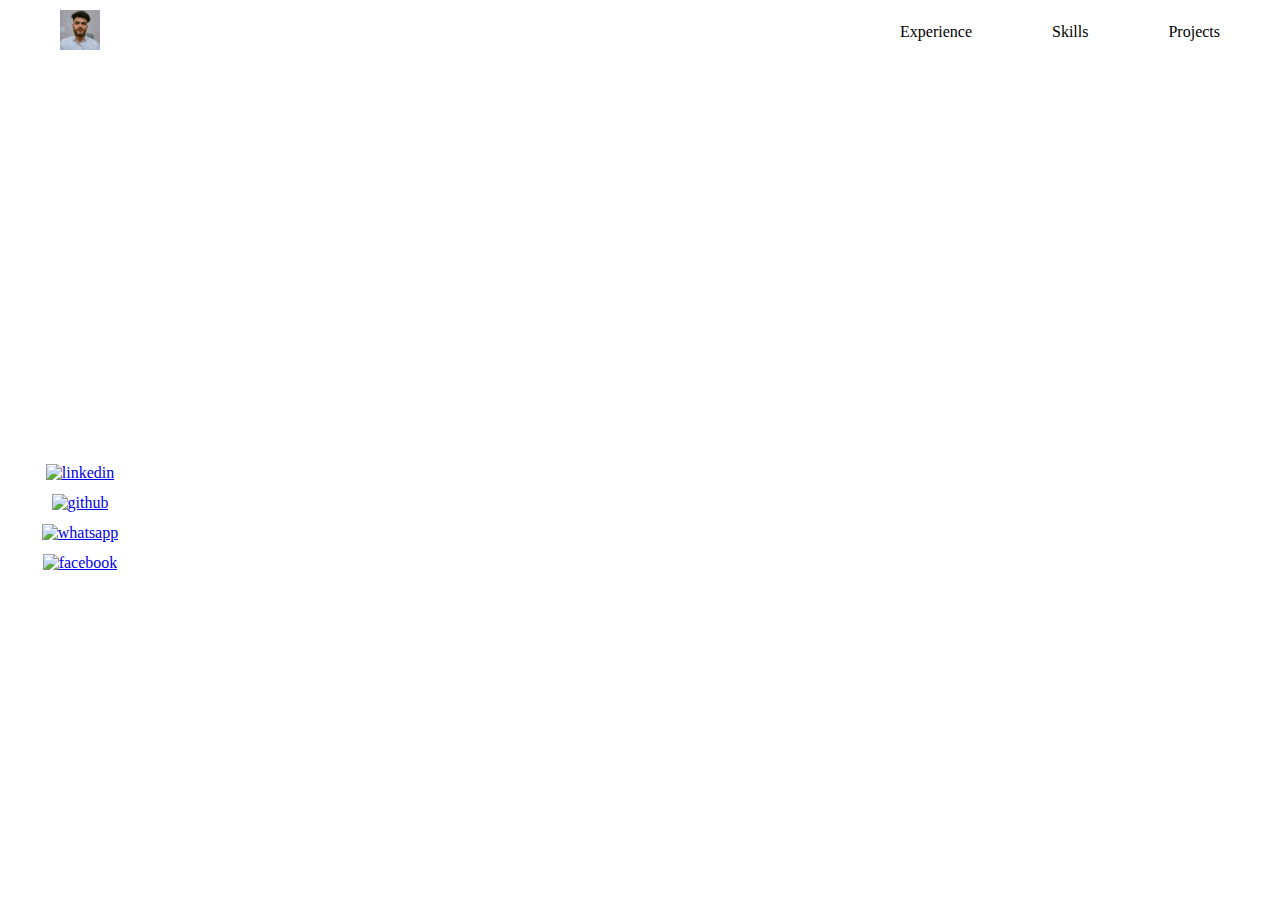
==== index.html @ 27d5fa1e "Updated social media links" ====
<!doctype html>
<html lang="en">

<head>
    <meta charset="UTF-8">
    <title>Pranav Rishi</title>
    <meta name="description" content="Portfolio website of Pranav Rishi">
    <meta name="viewport" content="width=device-width, initial-scale=1.0">
    <meta name="author" content="Pranav Rishi">

    <link rel="stylesheet" href="styles/styles.css">
</head>

<body>
    <header>
        <nav aria-label="Navigation bar">
            <a href="index.html">
                <img src="assets/images/Site-logo.jpeg" alt="Site-logo" class="nav-logo">
            </a>
            <ul class="nav-links">
                <li>Experience</li>
                <li>Skills</li>
                <li>Projects</li>
            </ul>
        </nav>
    </header>
    <main>
        <aside class ="social-wrapper">
                <a href="https://www.linkedin.com/in/pranav-rishi-214738192/"><img src="https://img.icons8.com/material-outlined/24/linkedin--v1.png" alt="linkedin" class="social-icons"></a>
                <a href="https://github.com/shinchandler"><img src="https://img.icons8.com/material-outlined/24/github.png" alt="github" class="social-icons"></a>
                <a href="https://wa.me/7667789173"><img src="https://img.icons8.com/windows/32/whatsapp--v1.png" alt="whatsapp" class="social-icons"></a>
                <a href="https://www.facebook.com/pranav.rishi.31/"><img src="https://img.icons8.com/material-outlined/24/facebook-new.png" alt="facebook" class="social-icons"></a>
        </aside>
    </main>
</body>

</html>
---- styles/styles.css ----
/*For resetting styles(provided by browser) at global level*/
* {
    margin: 0;
    padding: 0;
    box-sizing: border-box;
}
/*For resetting styles(provided by browser) of the commonly styled elemets*/
body, h1, h2, h3, h4, h5, h6, p, ul, ol, li, header, nav, main, footer {
    margin: 0;
    padding: 0;
}

/* body{
    background-color: black;
} */
nav{
    padding: 10px 60px;
    display: flex;
    justify-content: space-between;
}
.nav-logo{
    height:40px;
}
.nav-links{
    display: flex;
    list-style: none;
    gap: 80px;
    align-items: center;
}

.social-wrapper{
    margin-top: 400px;
    display: flex;
    flex-direction: column;
    align-items:center;
    width: 160px;
}
.social-icons{
    height: 40px;
    padding-bottom: 12px;
}
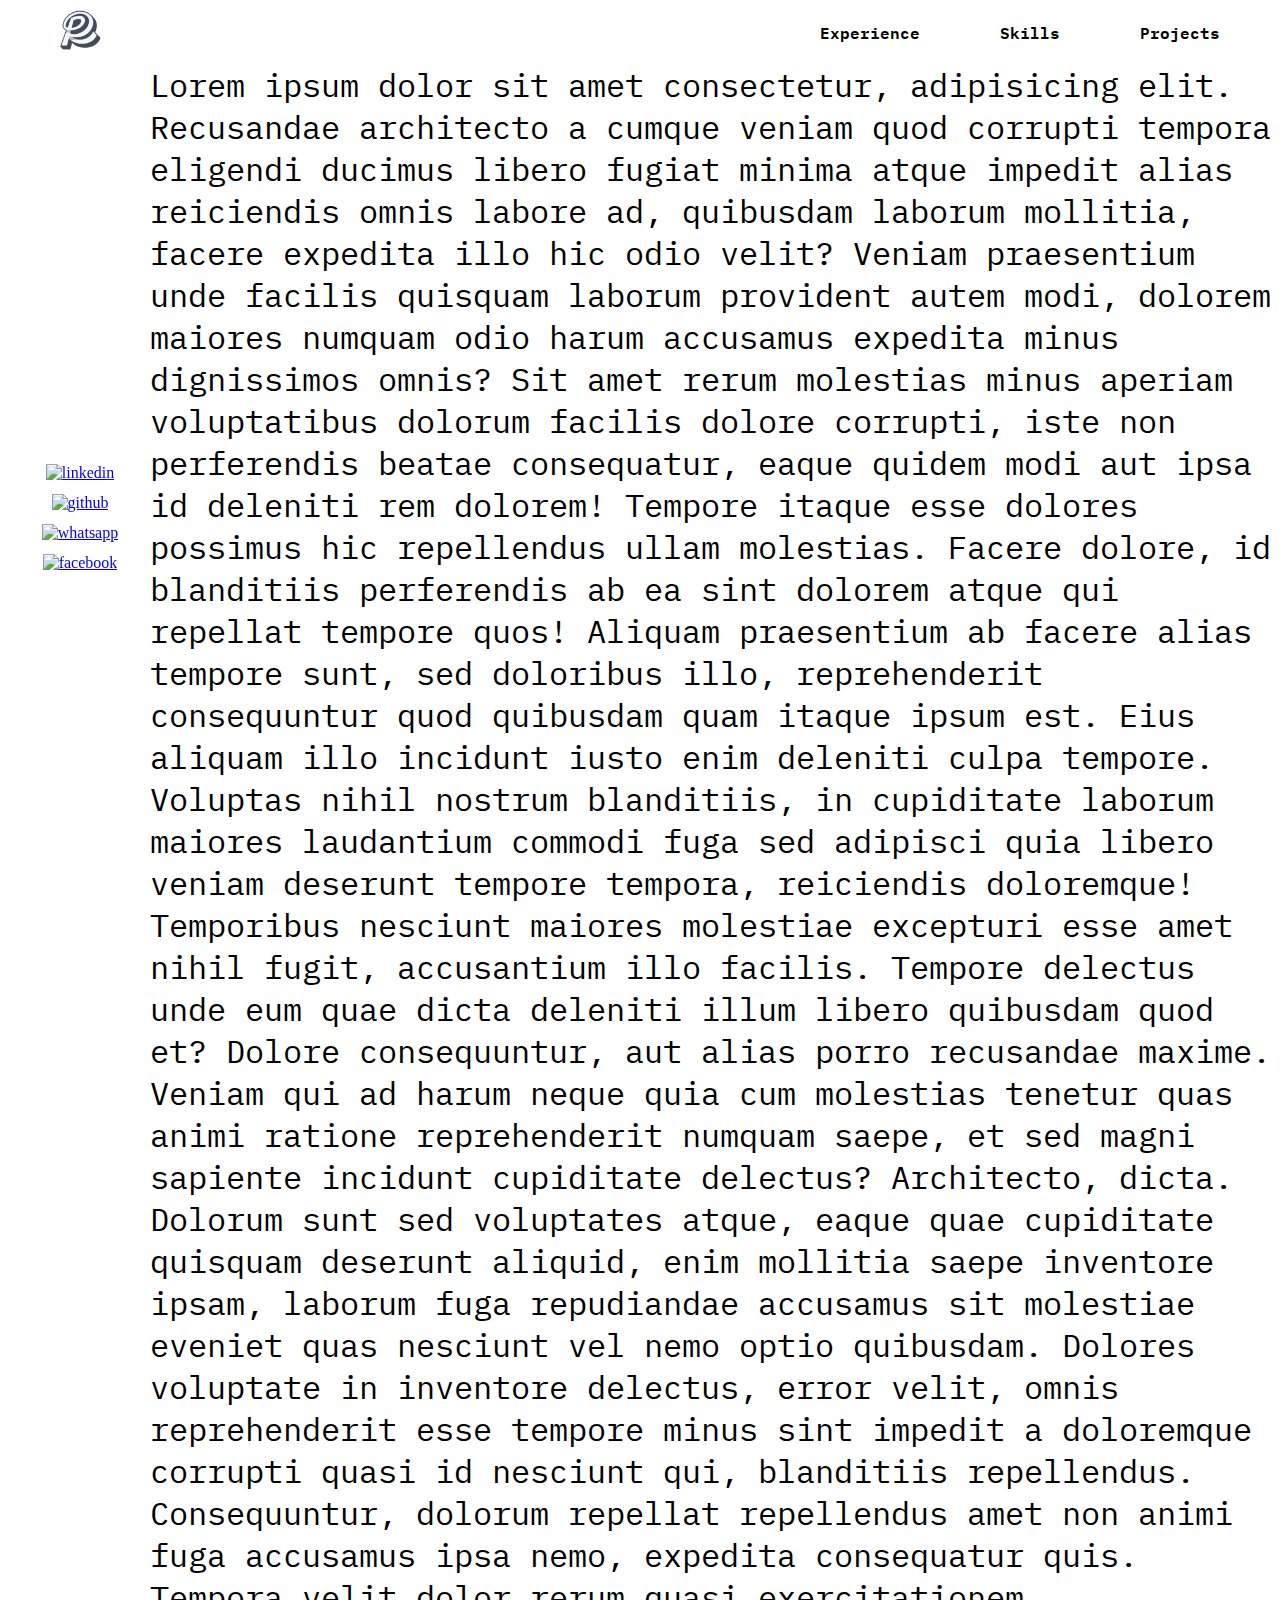
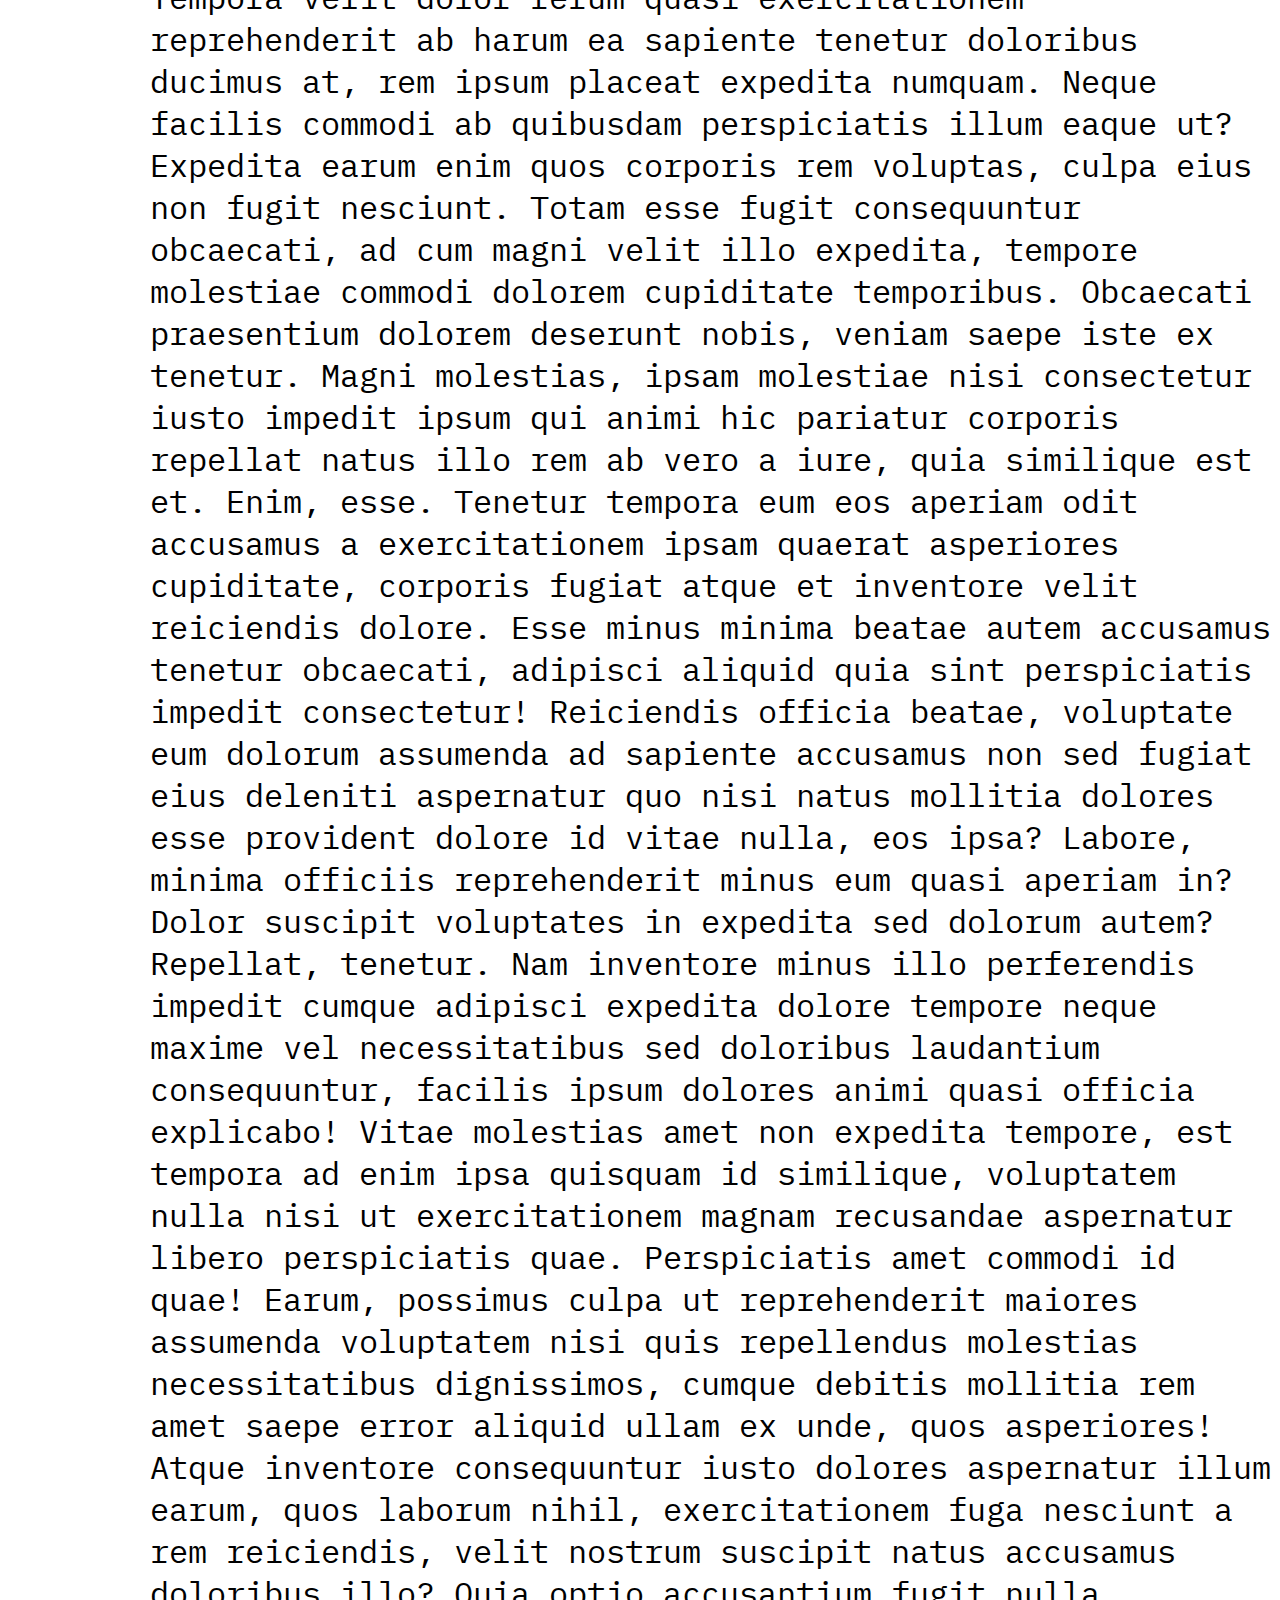
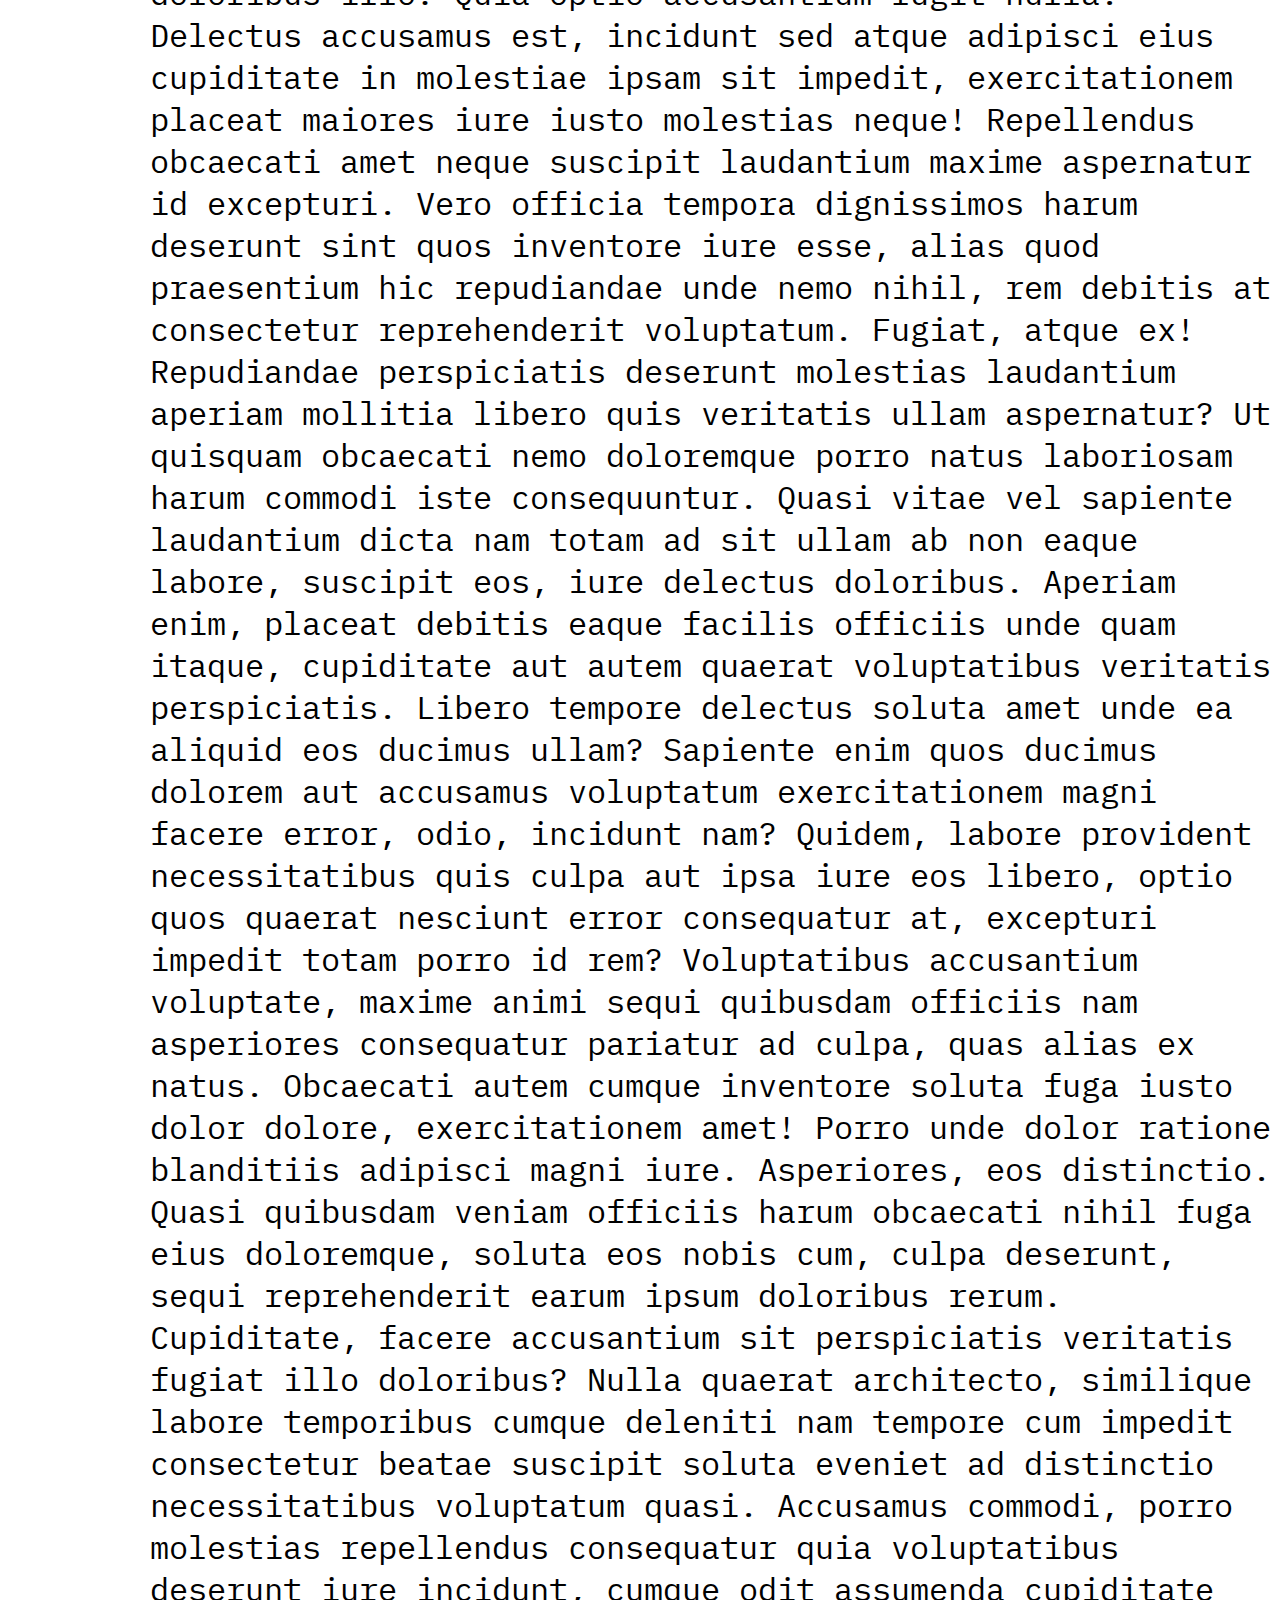
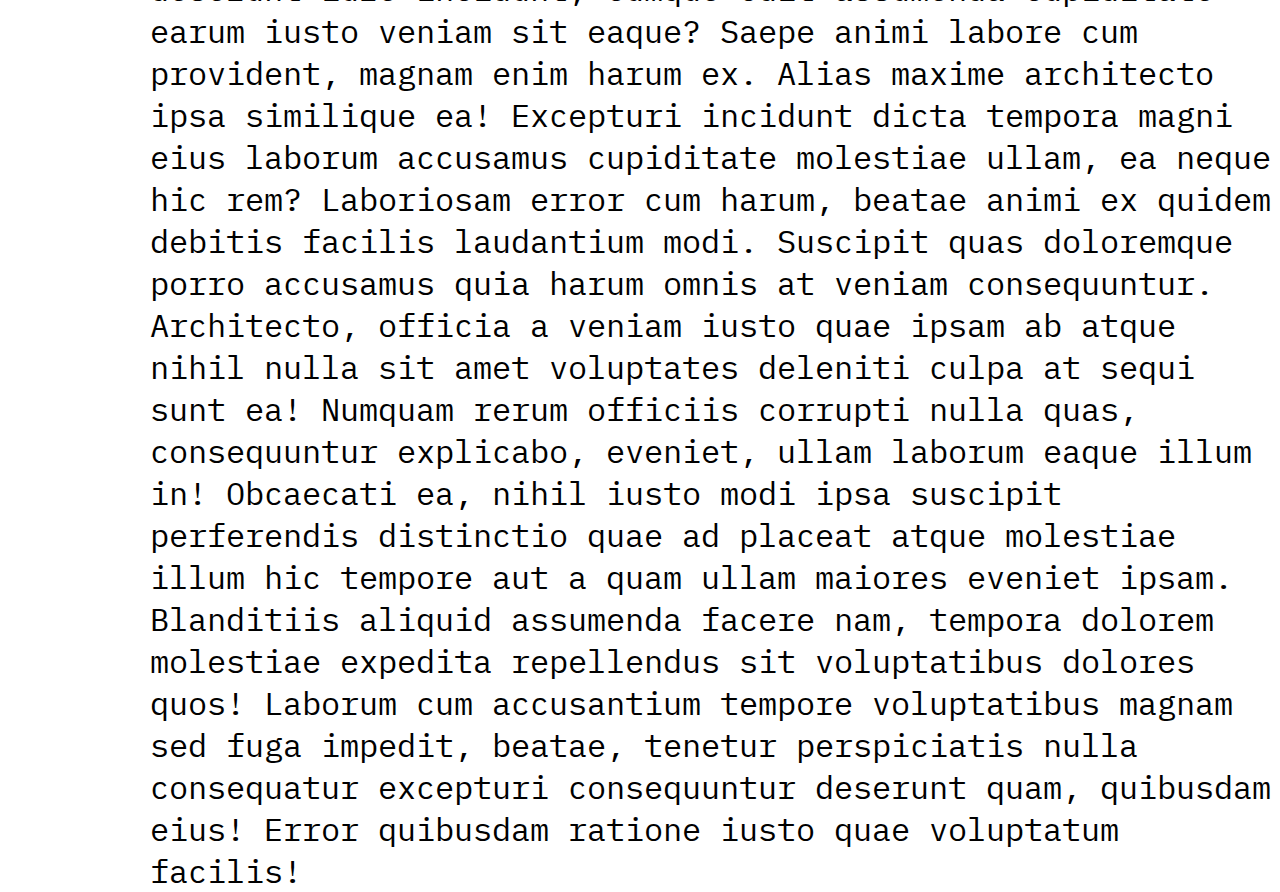
==== commit b93dc2fc: "Added: IBM-Plex-Mono font" ====
--- a/index.html
+++ b/index.html
@@ -8,29 +8,121 @@
     <meta name="viewport" content="width=device-width, initial-scale=1.0">
     <meta name="author" content="Pranav Rishi">
 
-    <link rel="stylesheet" href="styles/styles.css">
+    <link rel="stylesheet" href="styles/style.css"> 
+    <link rel="stylesheet" href="styles/font-style.css">
+
+    <link rel="preconnect" href="https://fonts.googleapis.com">
+    <link rel="preconnect" href="https://fonts.gstatic.com" crossorigin>
+    <link
+        href="https://fonts.googleapis.com/css2?family=IBM+Plex+Mono:ital,wght@0,100;0,200;0,300;0,400;0,500;0,600;0,700;1,100;1,200;1,300;1,400;1,500;1,600;1,700&family=Inter:ital,opsz,wght@0,14..32,100..900;1,14..32,100..900&display=swap"
+        rel="stylesheet">
 </head>
 
 <body>
     <header>
         <nav aria-label="Navigation bar">
             <a href="index.html">
-                <img src="assets/images/Site-logo.jpeg" alt="Site-logo" class="nav-logo">
+                <img src="assets/images/Pranavrishi-logo.png" alt="Site-logo" class="nav-logo">
             </a>
             <ul class="nav-links">
-                <li>Experience</li>
-                <li>Skills</li>
-                <li>Projects</li>
+                <li class="ibm-plex-mono-semibold">Experience</li>
+                <li class="ibm-plex-mono-semibold">Skills</li>
+                <li class="ibm-plex-mono-semibold">Projects</li>
             </ul>
         </nav>
     </header>
     <main>
-        <aside class ="social-wrapper">
-                <a href="https://www.linkedin.com/in/pranav-rishi-214738192/"><img src="https://img.icons8.com/material-outlined/24/linkedin--v1.png" alt="linkedin" class="social-icons"></a>
-                <a href="https://github.com/shinchandler"><img src="https://img.icons8.com/material-outlined/24/github.png" alt="github" class="social-icons"></a>
-                <a href="https://wa.me/7667789173"><img src="https://img.icons8.com/windows/32/whatsapp--v1.png" alt="whatsapp" class="social-icons"></a>
-                <a href="https://www.facebook.com/pranav.rishi.31/"><img src="https://img.icons8.com/material-outlined/24/facebook-new.png" alt="facebook" class="social-icons"></a>
+        <aside class="vertical-social-wrapper">
+            <a href="https://www.linkedin.com/in/pranav-rishi-214738192/"><img
+                    src="https://img.icons8.com/material-outlined/24/linkedin--v1.png" alt="linkedin"
+                    class="social-icons"></a>
+            <a href="https://github.com/shinchandler"><img src="https://img.icons8.com/material-outlined/24/github.png"
+                    alt="github" class="social-icons"></a>
+            <a href="https://wa.me/7667789173"><img src="https://img.icons8.com/windows/32/whatsapp--v1.png"
+                    alt="whatsapp" class="social-icons"></a>
+            <a href="https://www.facebook.com/pranav.rishi.31/"><img
+                    src="https://img.icons8.com/material-outlined/24/facebook-new.png" alt="facebook"
+                    class="social-icons"></a>
         </aside>
+        <div class="content">
+            <h1 class="ibm-plex-mono-regular">
+                Lorem ipsum dolor sit amet consectetur, adipisicing elit. Recusandae architecto a cumque veniam quod
+                corrupti tempora eligendi ducimus libero fugiat minima atque impedit alias reiciendis omnis labore ad,
+                quibusdam laborum mollitia, facere expedita illo hic odio velit? Veniam praesentium unde facilis
+                quisquam laborum provident autem modi, dolorem maiores numquam odio harum accusamus expedita minus
+                dignissimos omnis? Sit amet rerum molestias minus aperiam voluptatibus dolorum facilis dolore corrupti,
+                iste non perferendis beatae consequatur, eaque quidem modi aut ipsa id deleniti rem dolorem! Tempore
+                itaque esse dolores possimus hic repellendus ullam molestias. Facere dolore, id blanditiis perferendis
+                ab ea sint dolorem atque qui repellat tempore quos! Aliquam praesentium ab facere alias tempore sunt,
+                sed doloribus illo, reprehenderit consequuntur quod quibusdam quam itaque ipsum est. Eius aliquam illo
+                incidunt iusto enim deleniti culpa tempore. Voluptas nihil nostrum blanditiis, in cupiditate laborum
+                maiores laudantium commodi fuga sed adipisci quia libero veniam deserunt tempore tempora, reiciendis
+                doloremque! Temporibus nesciunt maiores molestiae excepturi esse amet nihil fugit, accusantium illo
+                facilis. Tempore delectus unde eum quae dicta deleniti illum libero quibusdam quod et? Dolore
+                consequuntur, aut alias porro recusandae maxime. Veniam qui ad harum neque quia cum molestias tenetur
+                quas animi ratione reprehenderit numquam saepe, et sed magni sapiente incidunt cupiditate delectus?
+                Architecto, dicta. Dolorum sunt sed voluptates atque, eaque quae cupiditate quisquam deserunt aliquid,
+                enim mollitia saepe inventore ipsam, laborum fuga repudiandae accusamus sit molestiae eveniet quas
+                nesciunt vel nemo optio quibusdam. Dolores voluptate in inventore delectus, error velit, omnis
+                reprehenderit esse tempore minus sint impedit a doloremque corrupti quasi id nesciunt qui, blanditiis
+                repellendus. Consequuntur, dolorum repellat repellendus amet non animi fuga accusamus ipsa nemo,
+                expedita consequatur quis. Tempora velit dolor rerum quasi exercitationem reprehenderit ab harum ea
+                sapiente tenetur doloribus ducimus at, rem ipsum placeat expedita numquam. Neque facilis commodi ab
+                quibusdam perspiciatis illum eaque ut? Expedita earum enim quos corporis rem voluptas, culpa eius non
+                fugit nesciunt. Totam esse fugit consequuntur obcaecati, ad cum magni velit illo expedita, tempore
+                molestiae commodi dolorem cupiditate temporibus. Obcaecati praesentium dolorem deserunt nobis, veniam
+                saepe iste ex tenetur. Magni molestias, ipsam molestiae nisi consectetur iusto impedit ipsum qui animi
+                hic pariatur corporis repellat natus illo rem ab vero a iure, quia similique est et. Enim, esse. Tenetur
+                tempora eum eos aperiam odit accusamus a exercitationem ipsam quaerat asperiores cupiditate, corporis
+                fugiat atque et inventore velit reiciendis dolore. Esse minus minima beatae autem accusamus tenetur
+                obcaecati, adipisci aliquid quia sint perspiciatis impedit consectetur! Reiciendis officia beatae,
+                voluptate eum dolorum assumenda ad sapiente accusamus non sed fugiat eius deleniti aspernatur quo nisi
+                natus mollitia dolores esse provident dolore id vitae nulla, eos ipsa? Labore, minima officiis
+                reprehenderit minus eum quasi aperiam in? Dolor suscipit voluptates in expedita sed dolorum autem?
+                Repellat, tenetur. Nam inventore minus illo perferendis impedit cumque adipisci expedita dolore tempore
+                neque maxime vel necessitatibus sed doloribus laudantium consequuntur, facilis ipsum dolores animi quasi
+                officia explicabo! Vitae molestias amet non expedita tempore, est tempora ad enim ipsa quisquam id
+                similique, voluptatem nulla nisi ut exercitationem magnam recusandae aspernatur libero perspiciatis
+                quae. Perspiciatis amet commodi id quae! Earum, possimus culpa ut reprehenderit maiores assumenda
+                voluptatem nisi quis repellendus molestias necessitatibus dignissimos, cumque debitis mollitia rem amet
+                saepe error aliquid ullam ex unde, quos asperiores! Atque inventore consequuntur iusto dolores
+                aspernatur illum earum, quos laborum nihil, exercitationem fuga nesciunt a rem reiciendis, velit nostrum
+                suscipit natus accusamus doloribus illo? Quia optio accusantium fugit nulla. Delectus accusamus est,
+                incidunt sed atque adipisci eius cupiditate in molestiae ipsam sit impedit, exercitationem placeat
+                maiores iure iusto molestias neque! Repellendus obcaecati amet neque suscipit laudantium maxime
+                aspernatur id excepturi. Vero officia tempora dignissimos harum deserunt sint quos inventore iure esse,
+                alias quod praesentium hic repudiandae unde nemo nihil, rem debitis at consectetur reprehenderit
+                voluptatum. Fugiat, atque ex! Repudiandae perspiciatis deserunt molestias laudantium aperiam mollitia
+                libero quis veritatis ullam aspernatur? Ut quisquam obcaecati nemo doloremque porro natus laboriosam
+                harum commodi iste consequuntur. Quasi vitae vel sapiente laudantium dicta nam totam ad sit ullam ab non
+                eaque labore, suscipit eos, iure delectus doloribus. Aperiam enim, placeat debitis eaque facilis
+                officiis unde quam itaque, cupiditate aut autem quaerat voluptatibus veritatis perspiciatis. Libero
+                tempore delectus soluta amet unde ea aliquid eos ducimus ullam? Sapiente enim quos ducimus dolorem aut
+                accusamus voluptatum exercitationem magni facere error, odio, incidunt nam? Quidem, labore provident
+                necessitatibus quis culpa aut ipsa iure eos libero, optio quos quaerat nesciunt error consequatur at,
+                excepturi impedit totam porro id rem? Voluptatibus accusantium voluptate, maxime animi sequi quibusdam
+                officiis nam asperiores consequatur pariatur ad culpa, quas alias ex natus. Obcaecati autem cumque
+                inventore soluta fuga iusto dolor dolore, exercitationem amet! Porro unde dolor ratione blanditiis
+                adipisci magni iure. Asperiores, eos distinctio. Quasi quibusdam veniam officiis harum obcaecati nihil
+                fuga eius doloremque, soluta eos nobis cum, culpa deserunt, sequi reprehenderit earum ipsum doloribus
+                rerum. Cupiditate, facere accusantium sit perspiciatis veritatis fugiat illo doloribus? Nulla quaerat
+                architecto, similique labore temporibus cumque deleniti nam tempore cum impedit consectetur beatae
+                suscipit soluta eveniet ad distinctio necessitatibus voluptatum quasi. Accusamus commodi, porro
+                molestias repellendus consequatur quia voluptatibus deserunt iure incidunt, cumque odit assumenda
+                cupiditate earum iusto veniam sit eaque? Saepe animi labore cum provident, magnam enim harum ex. Alias
+                maxime architecto ipsa similique ea! Excepturi incidunt dicta tempora magni eius laborum accusamus
+                cupiditate molestiae ullam, ea neque hic rem? Laboriosam error cum harum, beatae animi ex quidem debitis
+                facilis laudantium modi. Suscipit quas doloremque porro accusamus quia harum omnis at veniam
+                consequuntur. Architecto, officia a veniam iusto quae ipsam ab atque nihil nulla sit amet voluptates
+                deleniti culpa at sequi sunt ea! Numquam rerum officiis corrupti nulla quas, consequuntur explicabo,
+                eveniet, ullam laborum eaque illum in! Obcaecati ea, nihil iusto modi ipsa suscipit perferendis
+                distinctio quae ad placeat atque molestiae illum hic tempore aut a quam ullam maiores eveniet ipsam.
+                Blanditiis aliquid assumenda facere nam, tempora dolorem molestiae expedita repellendus sit voluptatibus
+                dolores quos! Laborum cum accusantium tempore voluptatibus magnam sed fuga impedit, beatae, tenetur
+                perspiciatis nulla consequatur excepturi consequuntur deserunt quam, quibusdam eius! Error quibusdam
+                ratione iusto quae voluptatum facilis!
+            </h1>
+        </div>
     </main>
 </body>
 
--- a/styles/style.css
+++ b/styles/style.css
@@ -0,0 +1,46 @@
+/*For resetting styles(provided by browser) at global level*/
+* {
+    margin: 0;
+    padding: 0;
+    box-sizing: border-box;
+}
+/*For resetting styles(provided by browser) of the commonly styled elemets*/
+body, h1, h2, h3, h4, h5, h6, p, ul, ol, li, header, nav, main, footer {
+    margin: 0;
+    padding: 0;
+}
+
+/* body{
+    background-color: black;
+} */
+nav{
+    padding: 10px 60px;
+    display: flex;
+    justify-content: space-between;
+}
+.nav-logo{
+    height:40px;
+}
+.nav-links{
+    display: flex;
+    list-style: none;
+    gap: 80px;
+    align-items: center;
+}
+
+.vertical-social-wrapper{
+    margin-top: 400px;
+    display: flex;
+    flex-direction: column;
+    align-items:center;
+    width: 160px;
+    height: 100vh;
+    position:fixed
+}
+.social-icons{
+    height: 40px;
+    padding-bottom: 12px;
+}
+.content{
+    margin-left: 150px;
+}--- a/styles/font-style.css
+++ b/styles/font-style.css
@@ -0,0 +1,84 @@
+.ibm-plex-mono-thin {
+    font-family: "IBM Plex Mono", serif;
+    font-weight: 100;
+    font-style: normal;
+  }
+  
+  .ibm-plex-mono-extralight {
+    font-family: "IBM Plex Mono", serif;
+    font-weight: 200;
+    font-style: normal;
+  }
+  
+  .ibm-plex-mono-light {
+    font-family: "IBM Plex Mono", serif;
+    font-weight: 300;
+    font-style: normal;
+  }
+  
+  .ibm-plex-mono-regular {
+    font-family: "IBM Plex Mono", serif;
+    font-weight: 400;
+    font-style: normal;
+  }
+  
+  .ibm-plex-mono-medium {
+    font-family: "IBM Plex Mono", serif;
+    font-weight: 500;
+    font-style: normal;
+  }
+  
+  .ibm-plex-mono-semibold {
+    font-family: "IBM Plex Mono", serif;
+    font-weight: 600;
+    font-style: normal;
+  }
+  
+  .ibm-plex-mono-bold {
+    font-family: "IBM Plex Mono", serif;
+    font-weight: 700;
+    font-style: normal;
+  }
+  
+  .ibm-plex-mono-thin-italic {
+    font-family: "IBM Plex Mono", serif;
+    font-weight: 100;
+    font-style: italic;
+  }
+  
+  .ibm-plex-mono-extralight-italic {
+    font-family: "IBM Plex Mono", serif;
+    font-weight: 200;
+    font-style: italic;
+  }
+  
+  .ibm-plex-mono-light-italic {
+    font-family: "IBM Plex Mono", serif;
+    font-weight: 300;
+    font-style: italic;
+  }
+  
+  .ibm-plex-mono-regular-italic {
+    font-family: "IBM Plex Mono", serif;
+    font-weight: 400;
+    font-style: italic;
+  }
+  
+  .ibm-plex-mono-medium-italic {
+    font-family: "IBM Plex Mono", serif;
+    font-weight: 500;
+    font-style: italic;
+  }
+  
+  .ibm-plex-mono-semibold-italic {
+    font-family: "IBM Plex Mono", serif;
+    font-weight: 600;
+    font-style: italic;
+  }
+  
+  .ibm-plex-mono-bold-italic {
+    font-family: "IBM Plex Mono", serif;
+    font-weight: 700;
+    font-style: italic;
+  }
+  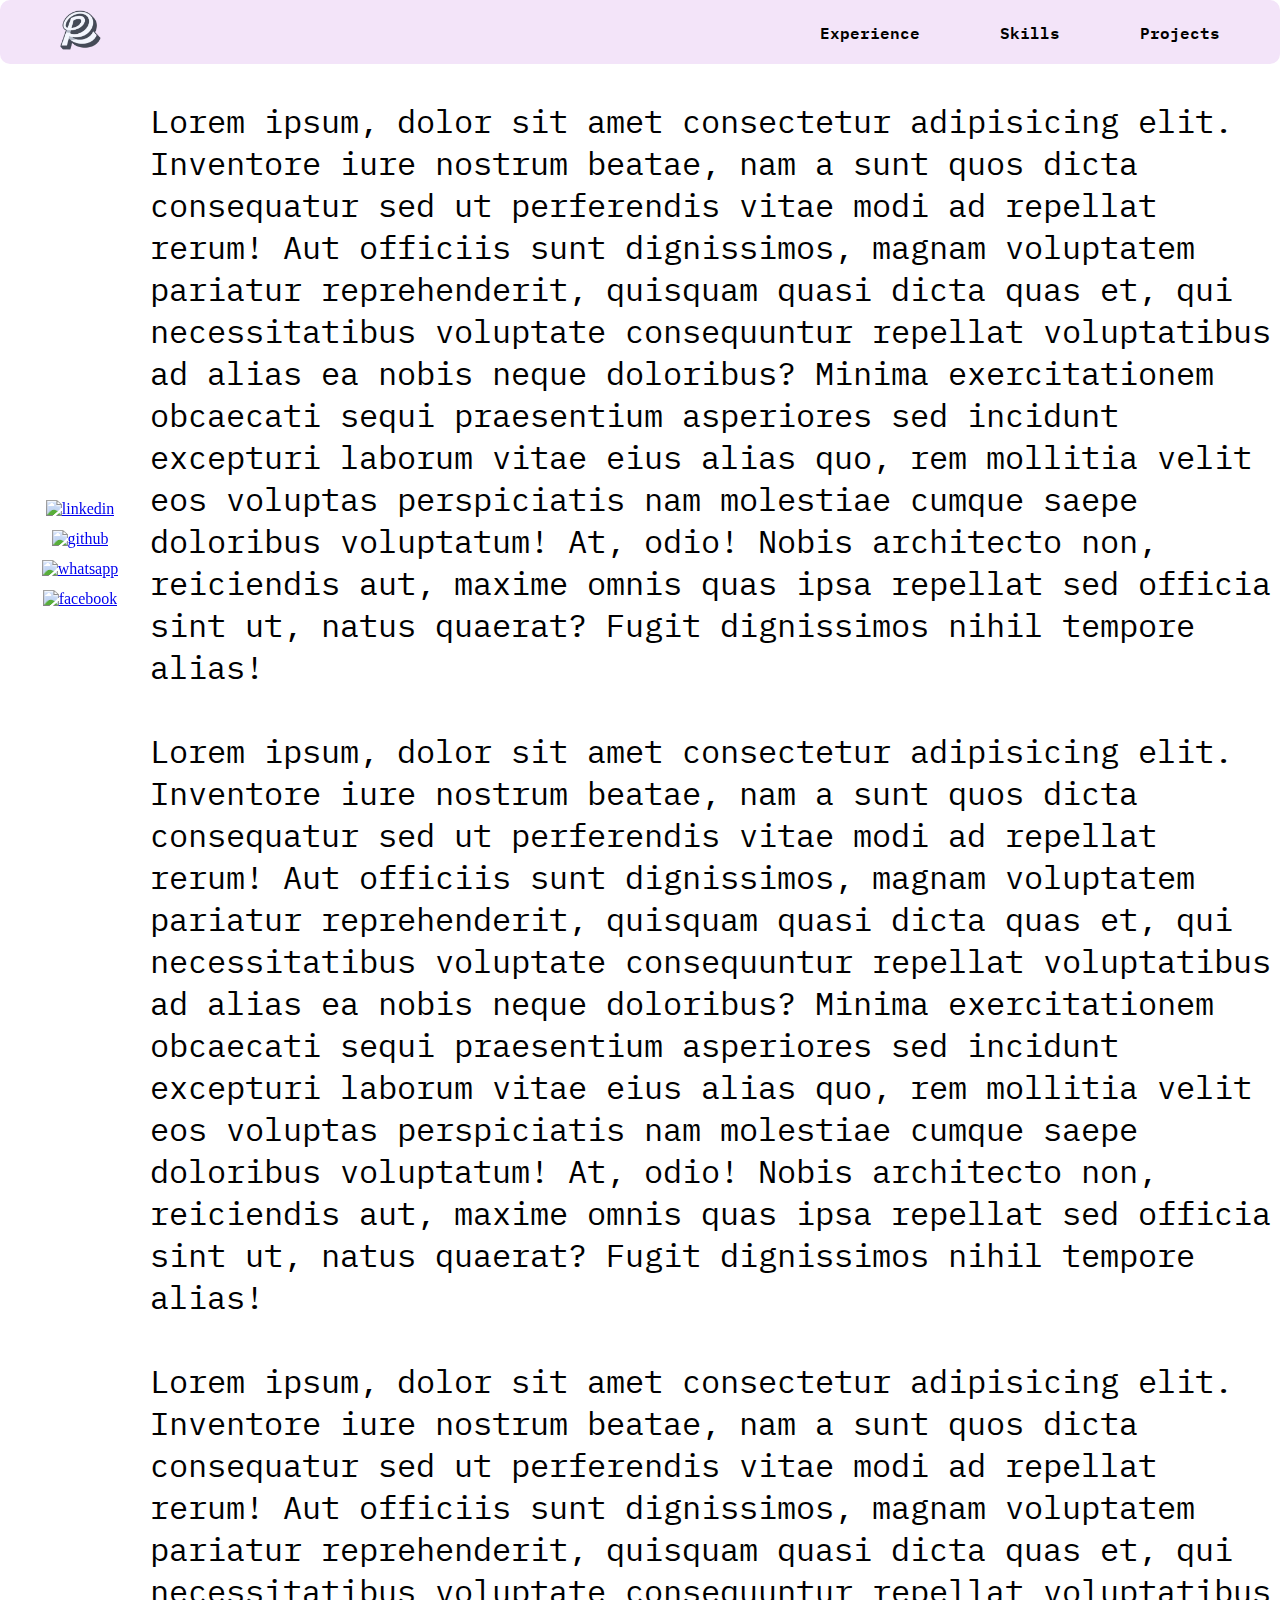
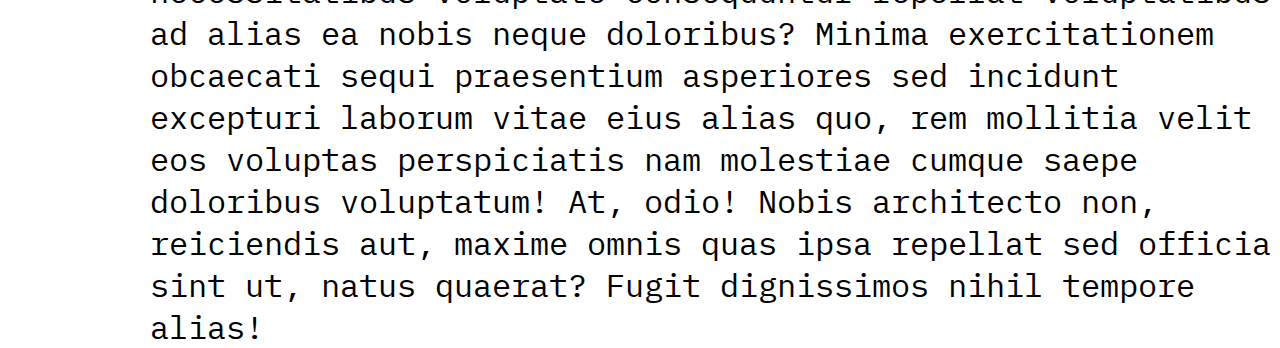
==== commit a80f671d: "Some push" ====
--- a/index.html
+++ b/index.html
@@ -8,7 +8,7 @@
     <meta name="viewport" content="width=device-width, initial-scale=1.0">
     <meta name="author" content="Pranav Rishi">
 
-    <link rel="stylesheet" href="styles/style.css"> 
+    <link rel="stylesheet" href="styles/style.css">
     <link rel="stylesheet" href="styles/font-style.css">
 
     <link rel="preconnect" href="https://fonts.googleapis.com">
@@ -46,81 +46,36 @@
         </aside>
         <div class="content">
             <h1 class="ibm-plex-mono-regular">
-                Lorem ipsum dolor sit amet consectetur, adipisicing elit. Recusandae architecto a cumque veniam quod
-                corrupti tempora eligendi ducimus libero fugiat minima atque impedit alias reiciendis omnis labore ad,
-                quibusdam laborum mollitia, facere expedita illo hic odio velit? Veniam praesentium unde facilis
-                quisquam laborum provident autem modi, dolorem maiores numquam odio harum accusamus expedita minus
-                dignissimos omnis? Sit amet rerum molestias minus aperiam voluptatibus dolorum facilis dolore corrupti,
-                iste non perferendis beatae consequatur, eaque quidem modi aut ipsa id deleniti rem dolorem! Tempore
-                itaque esse dolores possimus hic repellendus ullam molestias. Facere dolore, id blanditiis perferendis
-                ab ea sint dolorem atque qui repellat tempore quos! Aliquam praesentium ab facere alias tempore sunt,
-                sed doloribus illo, reprehenderit consequuntur quod quibusdam quam itaque ipsum est. Eius aliquam illo
-                incidunt iusto enim deleniti culpa tempore. Voluptas nihil nostrum blanditiis, in cupiditate laborum
-                maiores laudantium commodi fuga sed adipisci quia libero veniam deserunt tempore tempora, reiciendis
-                doloremque! Temporibus nesciunt maiores molestiae excepturi esse amet nihil fugit, accusantium illo
-                facilis. Tempore delectus unde eum quae dicta deleniti illum libero quibusdam quod et? Dolore
-                consequuntur, aut alias porro recusandae maxime. Veniam qui ad harum neque quia cum molestias tenetur
-                quas animi ratione reprehenderit numquam saepe, et sed magni sapiente incidunt cupiditate delectus?
-                Architecto, dicta. Dolorum sunt sed voluptates atque, eaque quae cupiditate quisquam deserunt aliquid,
-                enim mollitia saepe inventore ipsam, laborum fuga repudiandae accusamus sit molestiae eveniet quas
-                nesciunt vel nemo optio quibusdam. Dolores voluptate in inventore delectus, error velit, omnis
-                reprehenderit esse tempore minus sint impedit a doloremque corrupti quasi id nesciunt qui, blanditiis
-                repellendus. Consequuntur, dolorum repellat repellendus amet non animi fuga accusamus ipsa nemo,
-                expedita consequatur quis. Tempora velit dolor rerum quasi exercitationem reprehenderit ab harum ea
-                sapiente tenetur doloribus ducimus at, rem ipsum placeat expedita numquam. Neque facilis commodi ab
-                quibusdam perspiciatis illum eaque ut? Expedita earum enim quos corporis rem voluptas, culpa eius non
-                fugit nesciunt. Totam esse fugit consequuntur obcaecati, ad cum magni velit illo expedita, tempore
-                molestiae commodi dolorem cupiditate temporibus. Obcaecati praesentium dolorem deserunt nobis, veniam
-                saepe iste ex tenetur. Magni molestias, ipsam molestiae nisi consectetur iusto impedit ipsum qui animi
-                hic pariatur corporis repellat natus illo rem ab vero a iure, quia similique est et. Enim, esse. Tenetur
-                tempora eum eos aperiam odit accusamus a exercitationem ipsam quaerat asperiores cupiditate, corporis
-                fugiat atque et inventore velit reiciendis dolore. Esse minus minima beatae autem accusamus tenetur
-                obcaecati, adipisci aliquid quia sint perspiciatis impedit consectetur! Reiciendis officia beatae,
-                voluptate eum dolorum assumenda ad sapiente accusamus non sed fugiat eius deleniti aspernatur quo nisi
-                natus mollitia dolores esse provident dolore id vitae nulla, eos ipsa? Labore, minima officiis
-                reprehenderit minus eum quasi aperiam in? Dolor suscipit voluptates in expedita sed dolorum autem?
-                Repellat, tenetur. Nam inventore minus illo perferendis impedit cumque adipisci expedita dolore tempore
-                neque maxime vel necessitatibus sed doloribus laudantium consequuntur, facilis ipsum dolores animi quasi
-                officia explicabo! Vitae molestias amet non expedita tempore, est tempora ad enim ipsa quisquam id
-                similique, voluptatem nulla nisi ut exercitationem magnam recusandae aspernatur libero perspiciatis
-                quae. Perspiciatis amet commodi id quae! Earum, possimus culpa ut reprehenderit maiores assumenda
-                voluptatem nisi quis repellendus molestias necessitatibus dignissimos, cumque debitis mollitia rem amet
-                saepe error aliquid ullam ex unde, quos asperiores! Atque inventore consequuntur iusto dolores
-                aspernatur illum earum, quos laborum nihil, exercitationem fuga nesciunt a rem reiciendis, velit nostrum
-                suscipit natus accusamus doloribus illo? Quia optio accusantium fugit nulla. Delectus accusamus est,
-                incidunt sed atque adipisci eius cupiditate in molestiae ipsam sit impedit, exercitationem placeat
-                maiores iure iusto molestias neque! Repellendus obcaecati amet neque suscipit laudantium maxime
-                aspernatur id excepturi. Vero officia tempora dignissimos harum deserunt sint quos inventore iure esse,
-                alias quod praesentium hic repudiandae unde nemo nihil, rem debitis at consectetur reprehenderit
-                voluptatum. Fugiat, atque ex! Repudiandae perspiciatis deserunt molestias laudantium aperiam mollitia
-                libero quis veritatis ullam aspernatur? Ut quisquam obcaecati nemo doloremque porro natus laboriosam
-                harum commodi iste consequuntur. Quasi vitae vel sapiente laudantium dicta nam totam ad sit ullam ab non
-                eaque labore, suscipit eos, iure delectus doloribus. Aperiam enim, placeat debitis eaque facilis
-                officiis unde quam itaque, cupiditate aut autem quaerat voluptatibus veritatis perspiciatis. Libero
-                tempore delectus soluta amet unde ea aliquid eos ducimus ullam? Sapiente enim quos ducimus dolorem aut
-                accusamus voluptatum exercitationem magni facere error, odio, incidunt nam? Quidem, labore provident
-                necessitatibus quis culpa aut ipsa iure eos libero, optio quos quaerat nesciunt error consequatur at,
-                excepturi impedit totam porro id rem? Voluptatibus accusantium voluptate, maxime animi sequi quibusdam
-                officiis nam asperiores consequatur pariatur ad culpa, quas alias ex natus. Obcaecati autem cumque
-                inventore soluta fuga iusto dolor dolore, exercitationem amet! Porro unde dolor ratione blanditiis
-                adipisci magni iure. Asperiores, eos distinctio. Quasi quibusdam veniam officiis harum obcaecati nihil
-                fuga eius doloremque, soluta eos nobis cum, culpa deserunt, sequi reprehenderit earum ipsum doloribus
-                rerum. Cupiditate, facere accusantium sit perspiciatis veritatis fugiat illo doloribus? Nulla quaerat
-                architecto, similique labore temporibus cumque deleniti nam tempore cum impedit consectetur beatae
-                suscipit soluta eveniet ad distinctio necessitatibus voluptatum quasi. Accusamus commodi, porro
-                molestias repellendus consequatur quia voluptatibus deserunt iure incidunt, cumque odit assumenda
-                cupiditate earum iusto veniam sit eaque? Saepe animi labore cum provident, magnam enim harum ex. Alias
-                maxime architecto ipsa similique ea! Excepturi incidunt dicta tempora magni eius laborum accusamus
-                cupiditate molestiae ullam, ea neque hic rem? Laboriosam error cum harum, beatae animi ex quidem debitis
-                facilis laudantium modi. Suscipit quas doloremque porro accusamus quia harum omnis at veniam
-                consequuntur. Architecto, officia a veniam iusto quae ipsam ab atque nihil nulla sit amet voluptates
-                deleniti culpa at sequi sunt ea! Numquam rerum officiis corrupti nulla quas, consequuntur explicabo,
-                eveniet, ullam laborum eaque illum in! Obcaecati ea, nihil iusto modi ipsa suscipit perferendis
-                distinctio quae ad placeat atque molestiae illum hic tempore aut a quam ullam maiores eveniet ipsam.
-                Blanditiis aliquid assumenda facere nam, tempora dolorem molestiae expedita repellendus sit voluptatibus
-                dolores quos! Laborum cum accusantium tempore voluptatibus magnam sed fuga impedit, beatae, tenetur
-                perspiciatis nulla consequatur excepturi consequuntur deserunt quam, quibusdam eius! Error quibusdam
-                ratione iusto quae voluptatum facilis!
+                <p>
+                    Lorem ipsum, dolor sit amet consectetur adipisicing elit. Inventore iure nostrum beatae, nam a sunt quos
+                    dicta consequatur sed ut perferendis vitae modi ad repellat rerum! Aut officiis sunt dignissimos, magnam
+                    voluptatem pariatur reprehenderit, quisquam quasi dicta quas et, qui necessitatibus voluptate
+                    consequuntur repellat voluptatibus ad alias ea nobis neque doloribus? Minima exercitationem obcaecati
+                    sequi praesentium asperiores sed incidunt excepturi laborum vitae eius alias quo, rem mollitia velit eos
+                    voluptas perspiciatis nam molestiae cumque saepe doloribus voluptatum! At, odio! Nobis architecto non,
+                    reiciendis aut, maxime omnis quas ipsa repellat sed officia sint ut, natus quaerat? Fugit dignissimos
+                    nihil tempore alias!
+                </p><br>
+                <p>
+                    Lorem ipsum, dolor sit amet consectetur adipisicing elit. Inventore iure nostrum beatae, nam a sunt quos
+                    dicta consequatur sed ut perferendis vitae modi ad repellat rerum! Aut officiis sunt dignissimos, magnam
+                    voluptatem pariatur reprehenderit, quisquam quasi dicta quas et, qui necessitatibus voluptate
+                    consequuntur repellat voluptatibus ad alias ea nobis neque doloribus? Minima exercitationem obcaecati
+                    sequi praesentium asperiores sed incidunt excepturi laborum vitae eius alias quo, rem mollitia velit eos
+                    voluptas perspiciatis nam molestiae cumque saepe doloribus voluptatum! At, odio! Nobis architecto non,
+                    reiciendis aut, maxime omnis quas ipsa repellat sed officia sint ut, natus quaerat? Fugit dignissimos
+                    nihil tempore alias!
+                </p><br>
+                <p>
+                    Lorem ipsum, dolor sit amet consectetur adipisicing elit. Inventore iure nostrum beatae, nam a sunt quos
+                    dicta consequatur sed ut perferendis vitae modi ad repellat rerum! Aut officiis sunt dignissimos, magnam
+                    voluptatem pariatur reprehenderit, quisquam quasi dicta quas et, qui necessitatibus voluptate
+                    consequuntur repellat voluptatibus ad alias ea nobis neque doloribus? Minima exercitationem obcaecati
+                    sequi praesentium asperiores sed incidunt excepturi laborum vitae eius alias quo, rem mollitia velit eos
+                    voluptas perspiciatis nam molestiae cumque saepe doloribus voluptatum! At, odio! Nobis architecto non,
+                    reiciendis aut, maxime omnis quas ipsa repellat sed officia sint ut, natus quaerat? Fugit dignissimos
+                    nihil tempore alias!
+                </p>
             </h1>
         </div>
     </main>
--- a/styles/style.css
+++ b/styles/style.css
@@ -9,12 +9,16 @@
     margin: 0;
     padding: 0;
 }
-
-/* body{
-    background-color: black;
-} */
+body{
+    margin-top: 100px;
+}
 nav{
+    top: 0;
     padding: 10px 60px;
+    width: 100%;
+    position: fixed;
+    background-color:rgb(243, 228, 249);
+    border-radius: 10px;
     display: flex;
     justify-content: space-between;
 }
@@ -30,6 +34,7 @@
 
 .vertical-social-wrapper{
     margin-top: 400px;
+    margin-bottom: 10px;
     display: flex;
     flex-direction: column;
     align-items:center;
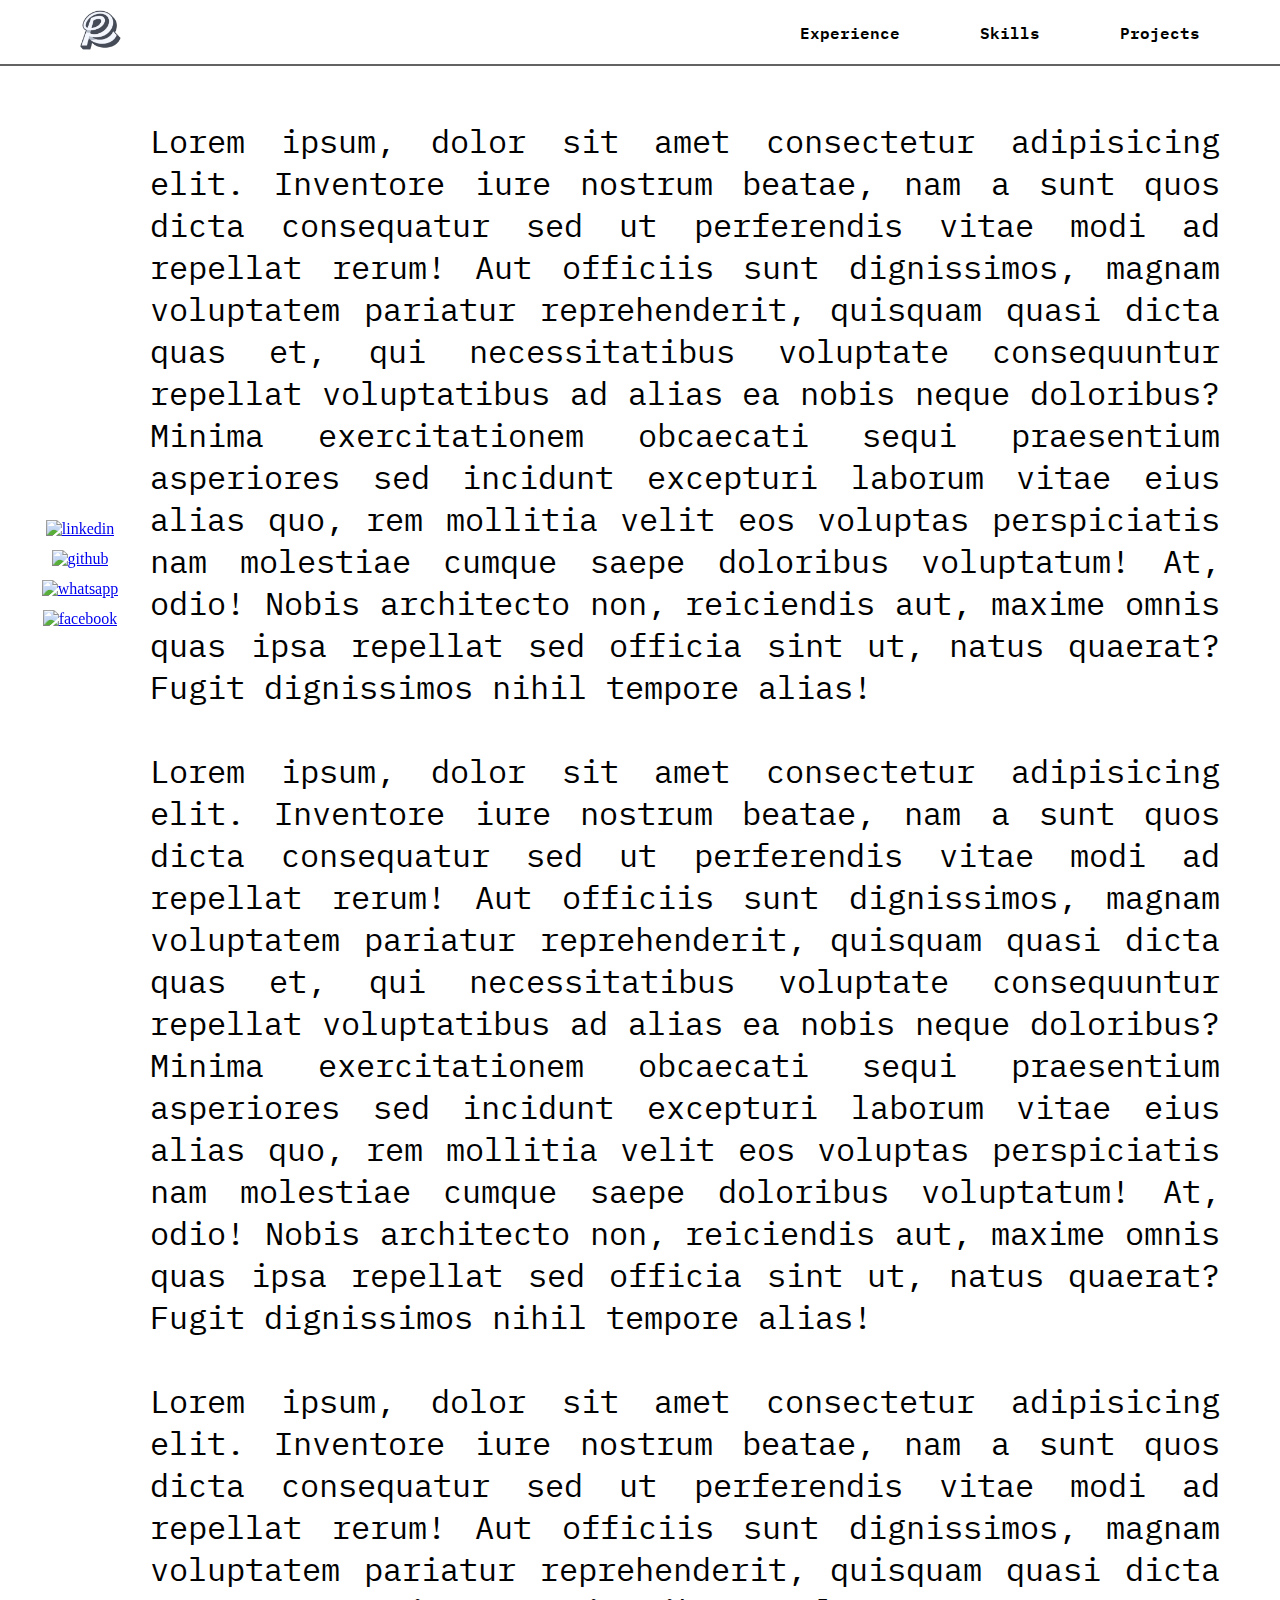
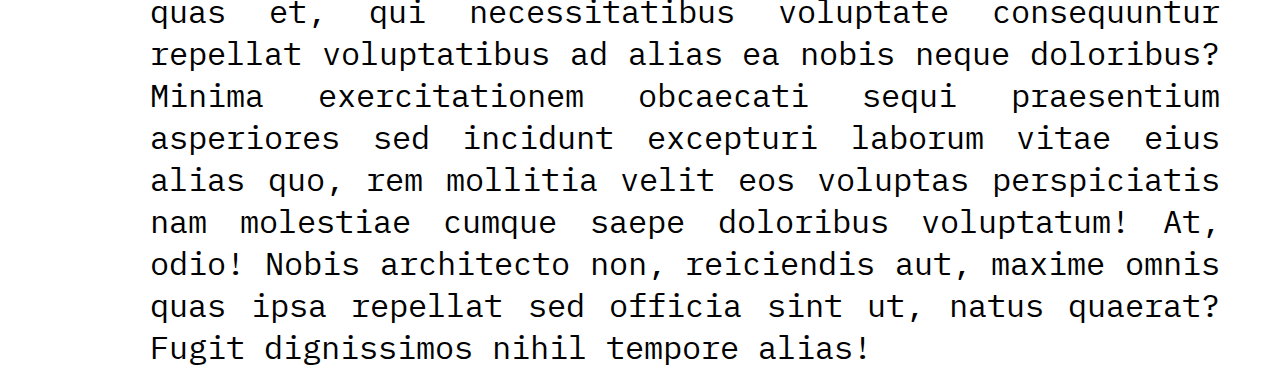
==== commit 2371ef96: "Some push" ====
--- a/index.html
+++ b/index.html
@@ -33,47 +33,65 @@
     </header>
     <main>
         <aside class="vertical-social-wrapper">
-            <a href="https://www.linkedin.com/in/pranav-rishi-214738192/"><img
+            <a href="https://www.linkedin.com/in/pranav-rishi-214738192/" target="_blank"><img
                     src="https://img.icons8.com/material-outlined/24/linkedin--v1.png" alt="linkedin"
                     class="social-icons"></a>
-            <a href="https://github.com/shinchandler"><img src="https://img.icons8.com/material-outlined/24/github.png"
-                    alt="github" class="social-icons"></a>
-            <a href="https://wa.me/7667789173"><img src="https://img.icons8.com/windows/32/whatsapp--v1.png"
-                    alt="whatsapp" class="social-icons"></a>
-            <a href="https://www.facebook.com/pranav.rishi.31/"><img
+            <a href="https://github.com/shinchandler" target="_blank"><img
+                    src="https://img.icons8.com/material-outlined/24/github.png" alt="github" class="social-icons"></a>
+            <a href="https://wa.me/7667789173" target="_blank"><img
+                    src="https://img.icons8.com/windows/32/whatsapp--v1.png" alt="whatsapp" class="social-icons"></a>
+            <a href="https://www.facebook.com/pranav.rishi.31/" target="_blank"><img
                     src="https://img.icons8.com/material-outlined/24/facebook-new.png" alt="facebook"
                     class="social-icons"></a>
         </aside>
         <div class="content">
             <h1 class="ibm-plex-mono-regular">
                 <p>
-                    Lorem ipsum, dolor sit amet consectetur adipisicing elit. Inventore iure nostrum beatae, nam a sunt quos
-                    dicta consequatur sed ut perferendis vitae modi ad repellat rerum! Aut officiis sunt dignissimos, magnam
+                    Lorem ipsum, dolor sit amet consectetur adipisicing elit. Inventore iure nostrum beatae, nam a sunt
+                    quos
+                    dicta consequatur sed ut perferendis vitae modi ad repellat rerum! Aut officiis sunt dignissimos,
+                    magnam
                     voluptatem pariatur reprehenderit, quisquam quasi dicta quas et, qui necessitatibus voluptate
-                    consequuntur repellat voluptatibus ad alias ea nobis neque doloribus? Minima exercitationem obcaecati
-                    sequi praesentium asperiores sed incidunt excepturi laborum vitae eius alias quo, rem mollitia velit eos
-                    voluptas perspiciatis nam molestiae cumque saepe doloribus voluptatum! At, odio! Nobis architecto non,
-                    reiciendis aut, maxime omnis quas ipsa repellat sed officia sint ut, natus quaerat? Fugit dignissimos
+                    consequuntur repellat voluptatibus ad alias ea nobis neque doloribus? Minima exercitationem
+                    obcaecati
+                    sequi praesentium asperiores sed incidunt excepturi laborum vitae eius alias quo, rem mollitia velit
+                    eos
+                    voluptas perspiciatis nam molestiae cumque saepe doloribus voluptatum! At, odio! Nobis architecto
+                    non,
+                    reiciendis aut, maxime omnis quas ipsa repellat sed officia sint ut, natus quaerat? Fugit
+                    dignissimos
                     nihil tempore alias!
                 </p><br>
                 <p>
-                    Lorem ipsum, dolor sit amet consectetur adipisicing elit. Inventore iure nostrum beatae, nam a sunt quos
-                    dicta consequatur sed ut perferendis vitae modi ad repellat rerum! Aut officiis sunt dignissimos, magnam
+                    Lorem ipsum, dolor sit amet consectetur adipisicing elit. Inventore iure nostrum beatae, nam a sunt
+                    quos
+                    dicta consequatur sed ut perferendis vitae modi ad repellat rerum! Aut officiis sunt dignissimos,
+                    magnam
                     voluptatem pariatur reprehenderit, quisquam quasi dicta quas et, qui necessitatibus voluptate
-                    consequuntur repellat voluptatibus ad alias ea nobis neque doloribus? Minima exercitationem obcaecati
-                    sequi praesentium asperiores sed incidunt excepturi laborum vitae eius alias quo, rem mollitia velit eos
-                    voluptas perspiciatis nam molestiae cumque saepe doloribus voluptatum! At, odio! Nobis architecto non,
-                    reiciendis aut, maxime omnis quas ipsa repellat sed officia sint ut, natus quaerat? Fugit dignissimos
+                    consequuntur repellat voluptatibus ad alias ea nobis neque doloribus? Minima exercitationem
+                    obcaecati
+                    sequi praesentium asperiores sed incidunt excepturi laborum vitae eius alias quo, rem mollitia velit
+                    eos
+                    voluptas perspiciatis nam molestiae cumque saepe doloribus voluptatum! At, odio! Nobis architecto
+                    non,
+                    reiciendis aut, maxime omnis quas ipsa repellat sed officia sint ut, natus quaerat? Fugit
+                    dignissimos
                     nihil tempore alias!
                 </p><br>
                 <p>
-                    Lorem ipsum, dolor sit amet consectetur adipisicing elit. Inventore iure nostrum beatae, nam a sunt quos
-                    dicta consequatur sed ut perferendis vitae modi ad repellat rerum! Aut officiis sunt dignissimos, magnam
+                    Lorem ipsum, dolor sit amet consectetur adipisicing elit. Inventore iure nostrum beatae, nam a sunt
+                    quos
+                    dicta consequatur sed ut perferendis vitae modi ad repellat rerum! Aut officiis sunt dignissimos,
+                    magnam
                     voluptatem pariatur reprehenderit, quisquam quasi dicta quas et, qui necessitatibus voluptate
-                    consequuntur repellat voluptatibus ad alias ea nobis neque doloribus? Minima exercitationem obcaecati
-                    sequi praesentium asperiores sed incidunt excepturi laborum vitae eius alias quo, rem mollitia velit eos
-                    voluptas perspiciatis nam molestiae cumque saepe doloribus voluptatum! At, odio! Nobis architecto non,
-                    reiciendis aut, maxime omnis quas ipsa repellat sed officia sint ut, natus quaerat? Fugit dignissimos
+                    consequuntur repellat voluptatibus ad alias ea nobis neque doloribus? Minima exercitationem
+                    obcaecati
+                    sequi praesentium asperiores sed incidunt excepturi laborum vitae eius alias quo, rem mollitia velit
+                    eos
+                    voluptas perspiciatis nam molestiae cumque saepe doloribus voluptatum! At, odio! Nobis architecto
+                    non,
+                    reiciendis aut, maxime omnis quas ipsa repellat sed officia sint ut, natus quaerat? Fugit
+                    dignissimos
                     nihil tempore alias!
                 </p>
             </h1>
--- a/styles/style.css
+++ b/styles/style.css
@@ -10,17 +10,21 @@
     padding: 0;
 }
 body{
-    margin-top: 100px;
+    margin-top: 120px;
 }
+/* nav{
+   padding-left: 10px;
+   padding-right: 30px;
+} */
 nav{
     top: 0;
-    padding: 10px 60px;
+    position: fixed;
+    padding: 10px 80px;
     width: 100%;
-    position: fixed;
-    background-color:rgb(243, 228, 249);
-    border-radius: 10px;
     display: flex;
     justify-content: space-between;
+    background-color: white;
+    border-bottom: 2px solid rgb(99, 99, 99);
 }
 .nav-logo{
     height:40px;
@@ -48,4 +52,8 @@
 }
 .content{
     margin-left: 150px;
+    padding-right: 60px;
+}
+p{
+    text-align: justify;
 }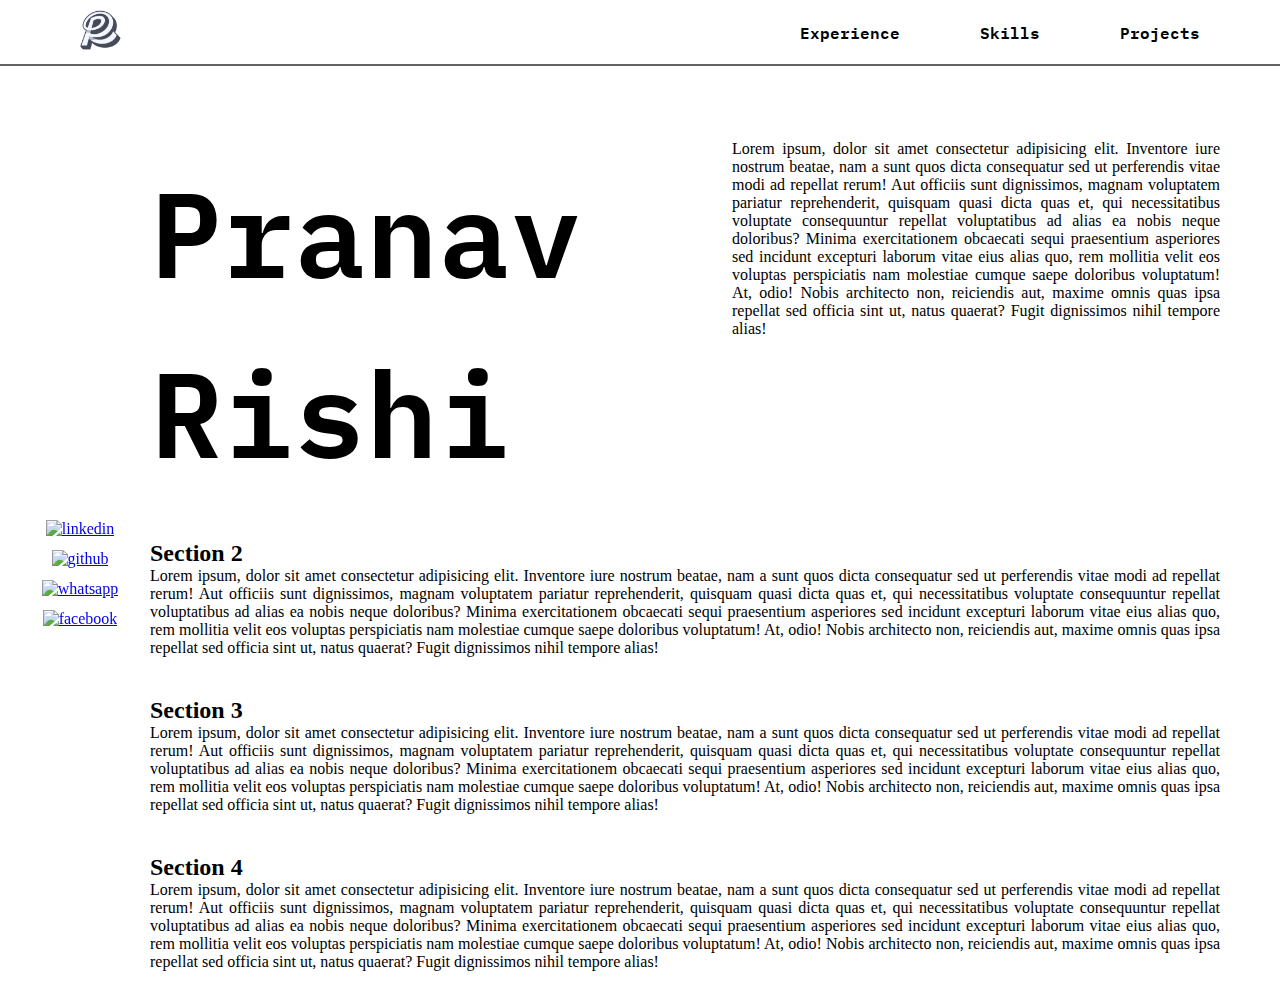
==== commit 4ef5e880: "hero section revamp" ====
--- a/index.html
+++ b/index.html
@@ -44,41 +44,11 @@
                     src="https://img.icons8.com/material-outlined/24/facebook-new.png" alt="facebook"
                     class="social-icons"></a>
         </aside>
-        <div class="content">
-            <h1 class="ibm-plex-mono-regular">
-                <p>
-                    Lorem ipsum, dolor sit amet consectetur adipisicing elit. Inventore iure nostrum beatae, nam a sunt
-                    quos
-                    dicta consequatur sed ut perferendis vitae modi ad repellat rerum! Aut officiis sunt dignissimos,
-                    magnam
-                    voluptatem pariatur reprehenderit, quisquam quasi dicta quas et, qui necessitatibus voluptate
-                    consequuntur repellat voluptatibus ad alias ea nobis neque doloribus? Minima exercitationem
-                    obcaecati
-                    sequi praesentium asperiores sed incidunt excepturi laborum vitae eius alias quo, rem mollitia velit
-                    eos
-                    voluptas perspiciatis nam molestiae cumque saepe doloribus voluptatum! At, odio! Nobis architecto
-                    non,
-                    reiciendis aut, maxime omnis quas ipsa repellat sed officia sint ut, natus quaerat? Fugit
-                    dignissimos
-                    nihil tempore alias!
-                </p><br>
-                <p>
-                    Lorem ipsum, dolor sit amet consectetur adipisicing elit. Inventore iure nostrum beatae, nam a sunt
-                    quos
-                    dicta consequatur sed ut perferendis vitae modi ad repellat rerum! Aut officiis sunt dignissimos,
-                    magnam
-                    voluptatem pariatur reprehenderit, quisquam quasi dicta quas et, qui necessitatibus voluptate
-                    consequuntur repellat voluptatibus ad alias ea nobis neque doloribus? Minima exercitationem
-                    obcaecati
-                    sequi praesentium asperiores sed incidunt excepturi laborum vitae eius alias quo, rem mollitia velit
-                    eos
-                    voluptas perspiciatis nam molestiae cumque saepe doloribus voluptatum! At, odio! Nobis architecto
-                    non,
-                    reiciendis aut, maxime omnis quas ipsa repellat sed officia sint ut, natus quaerat? Fugit
-                    dignissimos
-                    nihil tempore alias!
-                </p><br>
-                <p>
+        <section class="hero-section">
+            <h1 class="ibm-plex-mono-semibold">
+                Pranav<br>Rishi
+            </h1>
+                <p class="hero-section-content">
                     Lorem ipsum, dolor sit amet consectetur adipisicing elit. Inventore iure nostrum beatae, nam a sunt
                     quos
                     dicta consequatur sed ut perferendis vitae modi ad repellat rerum! Aut officiis sunt dignissimos,
@@ -94,8 +64,70 @@
                     dignissimos
                     nihil tempore alias!
                 </p>
-            </h1>
-        </div>
+        </section>
+        <section class="second-section">
+            <h2>
+                Section 2
+            </h2>
+            <p>
+                Lorem ipsum, dolor sit amet consectetur adipisicing elit. Inventore iure nostrum beatae, nam a sunt
+                quos
+                dicta consequatur sed ut perferendis vitae modi ad repellat rerum! Aut officiis sunt dignissimos,
+                magnam
+                voluptatem pariatur reprehenderit, quisquam quasi dicta quas et, qui necessitatibus voluptate
+                consequuntur repellat voluptatibus ad alias ea nobis neque doloribus? Minima exercitationem
+                obcaecati
+                sequi praesentium asperiores sed incidunt excepturi laborum vitae eius alias quo, rem mollitia velit
+                eos
+                voluptas perspiciatis nam molestiae cumque saepe doloribus voluptatum! At, odio! Nobis architecto
+                non,
+                reiciendis aut, maxime omnis quas ipsa repellat sed officia sint ut, natus quaerat? Fugit
+                dignissimos
+                nihil tempore alias!
+            </p>
+        </section>
+        <section class="third-section">
+         <h2>
+            Section 3
+        </h2>
+        <p>
+            Lorem ipsum, dolor sit amet consectetur adipisicing elit. Inventore iure nostrum beatae, nam a sunt
+            quos
+            dicta consequatur sed ut perferendis vitae modi ad repellat rerum! Aut officiis sunt dignissimos,
+            magnam
+            voluptatem pariatur reprehenderit, quisquam quasi dicta quas et, qui necessitatibus voluptate
+            consequuntur repellat voluptatibus ad alias ea nobis neque doloribus? Minima exercitationem
+            obcaecati
+            sequi praesentium asperiores sed incidunt excepturi laborum vitae eius alias quo, rem mollitia velit
+            eos
+            voluptas perspiciatis nam molestiae cumque saepe doloribus voluptatum! At, odio! Nobis architecto
+            non,
+            reiciendis aut, maxime omnis quas ipsa repellat sed officia sint ut, natus quaerat? Fugit
+            dignissimos
+            nihil tempore alias!
+        </p>   
+        </section>
+        <section class="fourth-section">
+            <h2>
+                Section 4
+            </h2>
+            <p>
+                Lorem ipsum, dolor sit amet consectetur adipisicing elit. Inventore iure nostrum beatae, nam a sunt
+                quos
+                dicta consequatur sed ut perferendis vitae modi ad repellat rerum! Aut officiis sunt dignissimos,
+                magnam
+                voluptatem pariatur reprehenderit, quisquam quasi dicta quas et, qui necessitatibus voluptate
+                consequuntur repellat voluptatibus ad alias ea nobis neque doloribus? Minima exercitationem
+                obcaecati
+                sequi praesentium asperiores sed incidunt excepturi laborum vitae eius alias quo, rem mollitia velit
+                eos
+                voluptas perspiciatis nam molestiae cumque saepe doloribus voluptatum! At, odio! Nobis architecto
+                non,
+                reiciendis aut, maxime omnis quas ipsa repellat sed officia sint ut, natus quaerat? Fugit
+                dignissimos
+                nihil tempore alias!
+            </p>
+        </section>
     </main>
 </body>
 
--- a/styles/style.css
+++ b/styles/style.css
@@ -50,10 +50,21 @@
     height: 40px;
     padding-bottom: 12px;
 }
-.content{
+h1{
+    font-size: 120px;
+}
+.hero-section, .second-section, .third-section, .fourth-section {
     margin-left: 150px;
-    padding-right: 60px;
+    padding: 20px 60px 20px 0px;
 }
+.hero-section{
+    display: flex;
+    justify-content: space-between;
+}
+.hero-section-content{
+    margin-left: 150px;
+}
+
 p{
     text-align: justify;
 }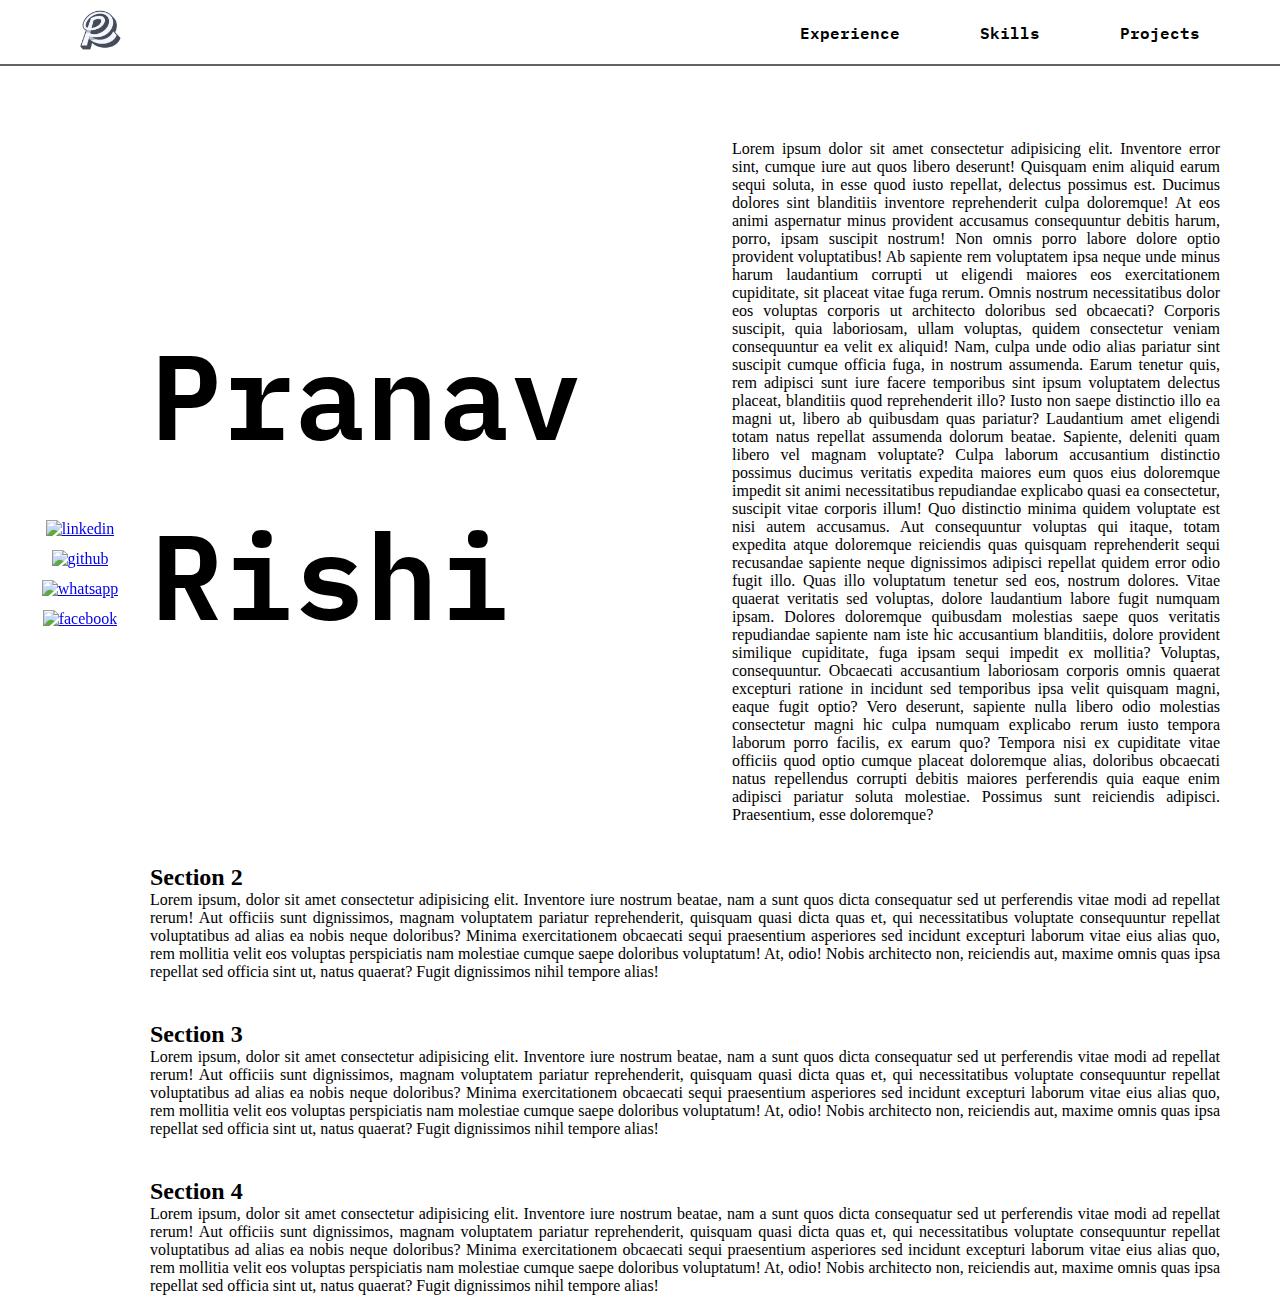
==== commit 59c6c6f2: "Aligns hero section" ====
--- a/index.html
+++ b/index.html
@@ -48,22 +48,35 @@
             <h1 class="ibm-plex-mono-semibold">
                 Pranav<br>Rishi
             </h1>
-                <p class="hero-section-content">
-                    Lorem ipsum, dolor sit amet consectetur adipisicing elit. Inventore iure nostrum beatae, nam a sunt
-                    quos
-                    dicta consequatur sed ut perferendis vitae modi ad repellat rerum! Aut officiis sunt dignissimos,
-                    magnam
-                    voluptatem pariatur reprehenderit, quisquam quasi dicta quas et, qui necessitatibus voluptate
-                    consequuntur repellat voluptatibus ad alias ea nobis neque doloribus? Minima exercitationem
-                    obcaecati
-                    sequi praesentium asperiores sed incidunt excepturi laborum vitae eius alias quo, rem mollitia velit
-                    eos
-                    voluptas perspiciatis nam molestiae cumque saepe doloribus voluptatum! At, odio! Nobis architecto
-                    non,
-                    reiciendis aut, maxime omnis quas ipsa repellat sed officia sint ut, natus quaerat? Fugit
-                    dignissimos
-                    nihil tempore alias!
-                </p>
+            <p class="hero-section-content">
+                Lorem ipsum dolor sit amet consectetur adipisicing elit. Inventore error sint, cumque iure aut quos
+                libero deserunt! Quisquam enim aliquid earum sequi soluta, in esse quod iusto repellat, delectus
+                possimus est. Ducimus dolores sint blanditiis inventore reprehenderit culpa doloremque! At eos animi
+                aspernatur minus provident accusamus consequuntur debitis harum, porro, ipsam suscipit nostrum! Non
+                omnis porro labore dolore optio provident voluptatibus! Ab sapiente rem voluptatem ipsa neque unde minus
+                harum laudantium corrupti ut eligendi maiores eos exercitationem cupiditate, sit placeat vitae fuga
+                rerum. Omnis nostrum necessitatibus dolor eos voluptas corporis ut architecto doloribus sed obcaecati?
+                Corporis suscipit, quia laboriosam, ullam voluptas, quidem consectetur veniam consequuntur ea velit ex
+                aliquid! Nam, culpa unde odio alias pariatur sint suscipit cumque officia fuga, in nostrum assumenda.
+                Earum tenetur quis, rem adipisci sunt iure facere temporibus sint ipsum voluptatem delectus placeat,
+                blanditiis quod reprehenderit illo? Iusto non saepe distinctio illo ea magni ut, libero ab quibusdam
+                quas pariatur? Laudantium amet eligendi totam natus repellat assumenda dolorum beatae. Sapiente,
+                deleniti quam libero vel magnam voluptate? Culpa laborum accusantium distinctio possimus ducimus
+                veritatis expedita maiores eum quos eius doloremque impedit sit animi necessitatibus repudiandae
+                explicabo quasi ea consectetur, suscipit vitae corporis illum! Quo distinctio minima quidem voluptate
+                est nisi autem accusamus. Aut consequuntur voluptas qui itaque, totam expedita atque doloremque
+                reiciendis quas quisquam reprehenderit sequi recusandae sapiente neque dignissimos adipisci repellat
+                quidem error odio fugit illo. Quas illo voluptatum tenetur sed eos, nostrum dolores. Vitae quaerat
+                veritatis sed voluptas, dolore laudantium labore fugit numquam ipsam. Dolores doloremque quibusdam
+                molestias saepe quos veritatis repudiandae sapiente nam iste hic accusantium blanditiis, dolore
+                provident similique cupiditate, fuga ipsam sequi impedit ex mollitia? Voluptas, consequuntur. Obcaecati
+                accusantium laboriosam corporis omnis quaerat excepturi ratione in incidunt sed temporibus ipsa velit
+                quisquam magni, eaque fugit optio? Vero deserunt, sapiente nulla libero odio molestias consectetur magni
+                hic culpa numquam explicabo rerum iusto tempora laborum porro facilis, ex earum quo? Tempora nisi ex
+                cupiditate vitae officiis quod optio cumque placeat doloremque alias, doloribus obcaecati natus
+                repellendus corrupti debitis maiores perferendis quia eaque enim adipisci pariatur soluta molestiae.
+                Possimus sunt reiciendis adipisci. Praesentium, esse doloremque?
+            </p>
         </section>
         <section class="second-section">
             <h2>
@@ -87,25 +100,25 @@
             </p>
         </section>
         <section class="third-section">
-         <h2>
-            Section 3
-        </h2>
-        <p>
-            Lorem ipsum, dolor sit amet consectetur adipisicing elit. Inventore iure nostrum beatae, nam a sunt
-            quos
-            dicta consequatur sed ut perferendis vitae modi ad repellat rerum! Aut officiis sunt dignissimos,
-            magnam
-            voluptatem pariatur reprehenderit, quisquam quasi dicta quas et, qui necessitatibus voluptate
-            consequuntur repellat voluptatibus ad alias ea nobis neque doloribus? Minima exercitationem
-            obcaecati
-            sequi praesentium asperiores sed incidunt excepturi laborum vitae eius alias quo, rem mollitia velit
-            eos
-            voluptas perspiciatis nam molestiae cumque saepe doloribus voluptatum! At, odio! Nobis architecto
-            non,
-            reiciendis aut, maxime omnis quas ipsa repellat sed officia sint ut, natus quaerat? Fugit
-            dignissimos
-            nihil tempore alias!
-        </p>   
+            <h2>
+                Section 3
+            </h2>
+            <p>
+                Lorem ipsum, dolor sit amet consectetur adipisicing elit. Inventore iure nostrum beatae, nam a sunt
+                quos
+                dicta consequatur sed ut perferendis vitae modi ad repellat rerum! Aut officiis sunt dignissimos,
+                magnam
+                voluptatem pariatur reprehenderit, quisquam quasi dicta quas et, qui necessitatibus voluptate
+                consequuntur repellat voluptatibus ad alias ea nobis neque doloribus? Minima exercitationem
+                obcaecati
+                sequi praesentium asperiores sed incidunt excepturi laborum vitae eius alias quo, rem mollitia velit
+                eos
+                voluptas perspiciatis nam molestiae cumque saepe doloribus voluptatum! At, odio! Nobis architecto
+                non,
+                reiciendis aut, maxime omnis quas ipsa repellat sed officia sint ut, natus quaerat? Fugit
+                dignissimos
+                nihil tempore alias!
+            </p>
         </section>
         <section class="fourth-section">
             <h2>
--- a/styles/style.css
+++ b/styles/style.css
@@ -60,6 +60,7 @@
 .hero-section{
     display: flex;
     justify-content: space-between;
+    align-items: center;
 }
 .hero-section-content{
     margin-left: 150px;
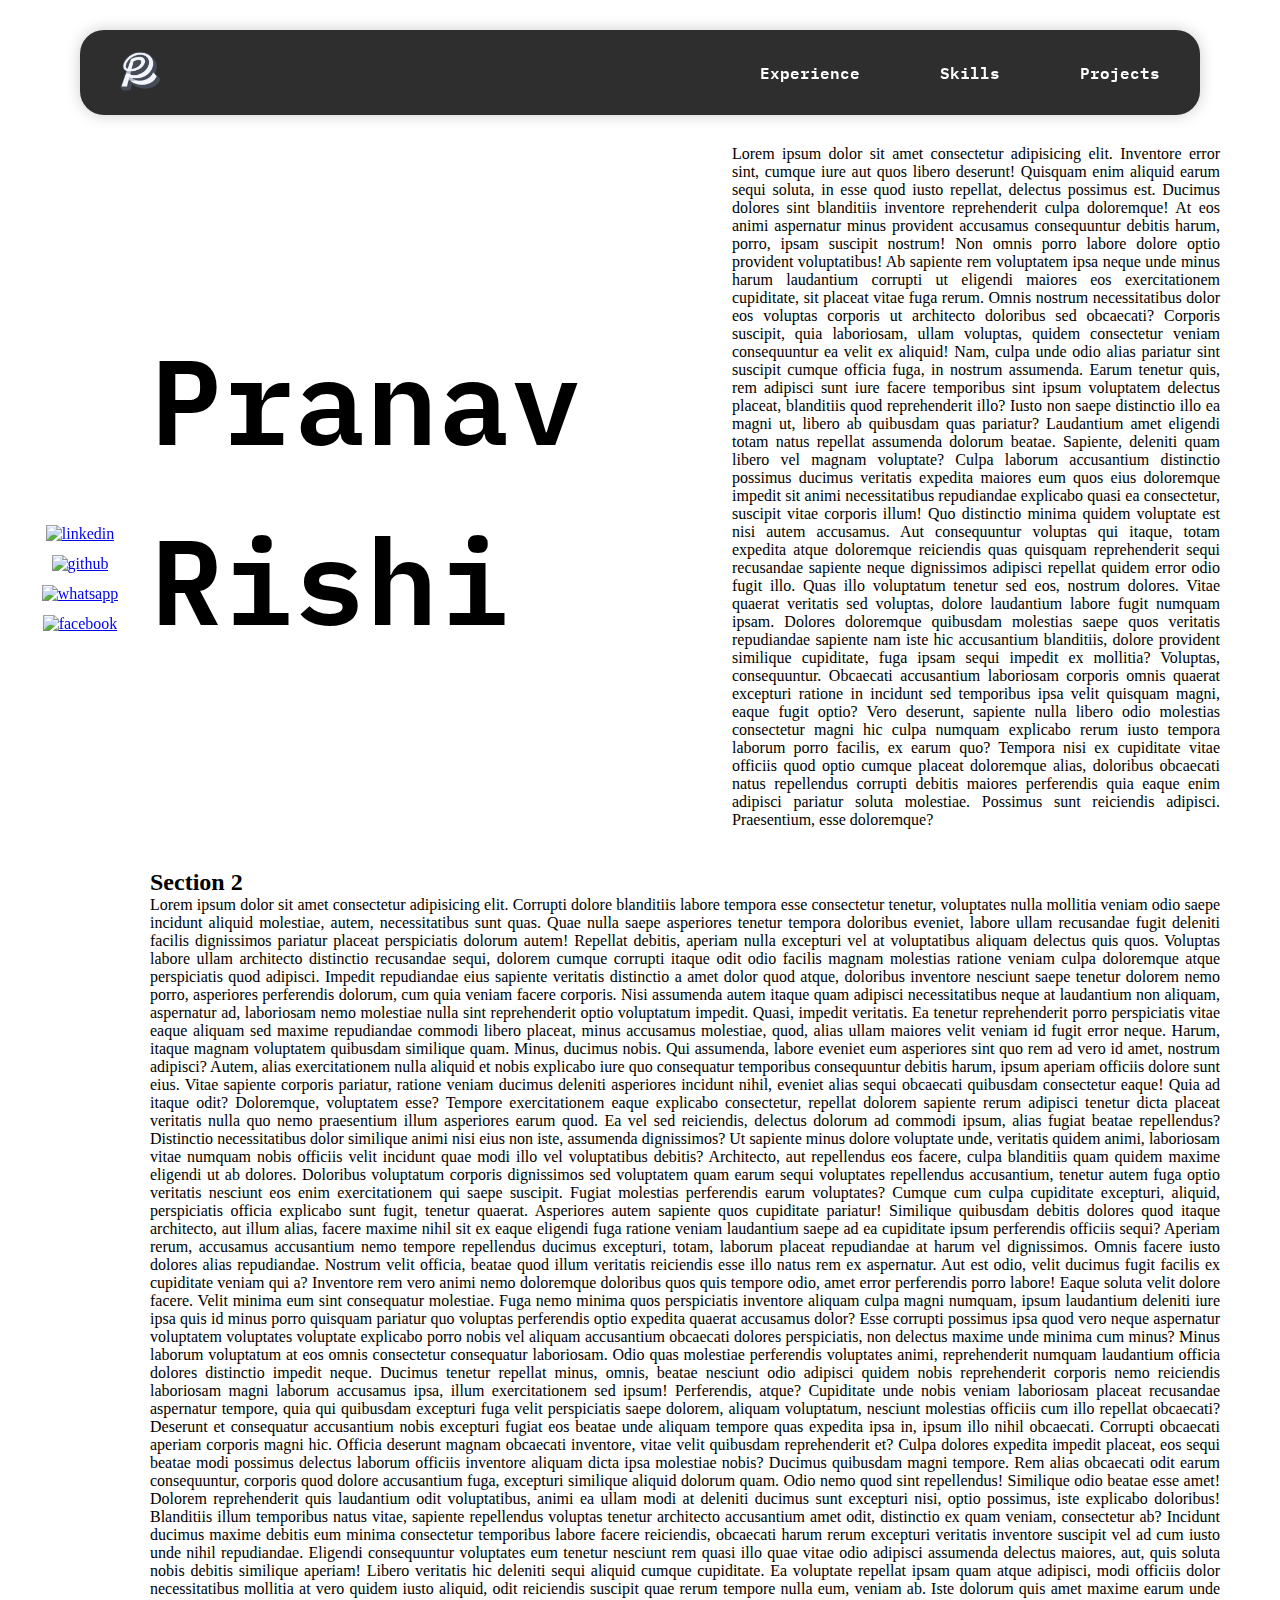
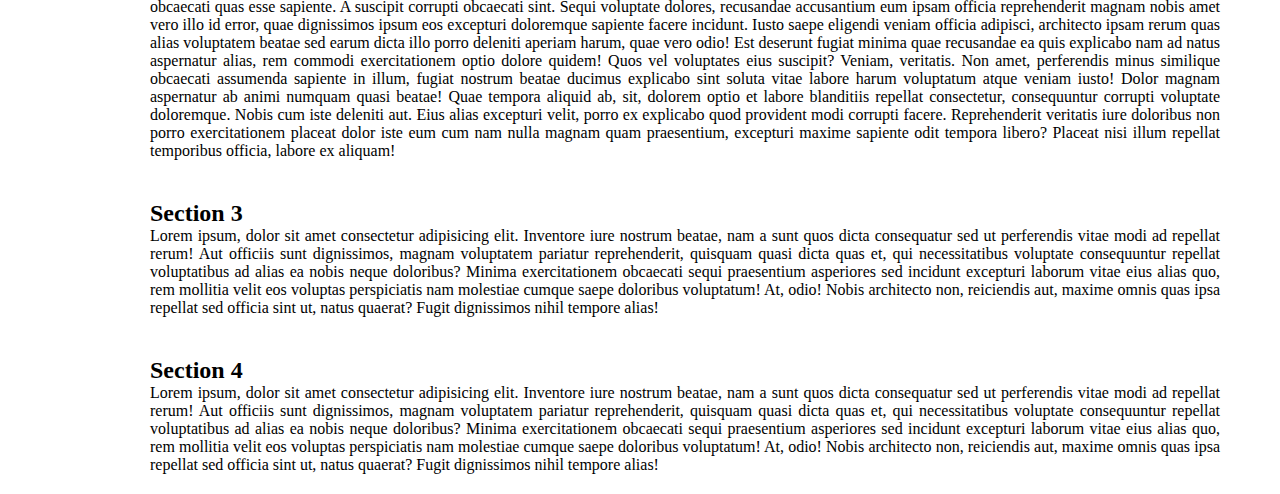
==== commit 91061385: "nav bar update" ====
--- a/index.html
+++ b/index.html
@@ -83,20 +83,82 @@
                 Section 2
             </h2>
             <p>
-                Lorem ipsum, dolor sit amet consectetur adipisicing elit. Inventore iure nostrum beatae, nam a sunt
-                quos
-                dicta consequatur sed ut perferendis vitae modi ad repellat rerum! Aut officiis sunt dignissimos,
-                magnam
-                voluptatem pariatur reprehenderit, quisquam quasi dicta quas et, qui necessitatibus voluptate
-                consequuntur repellat voluptatibus ad alias ea nobis neque doloribus? Minima exercitationem
-                obcaecati
-                sequi praesentium asperiores sed incidunt excepturi laborum vitae eius alias quo, rem mollitia velit
-                eos
-                voluptas perspiciatis nam molestiae cumque saepe doloribus voluptatum! At, odio! Nobis architecto
-                non,
-                reiciendis aut, maxime omnis quas ipsa repellat sed officia sint ut, natus quaerat? Fugit
-                dignissimos
-                nihil tempore alias!
+                Lorem ipsum dolor sit amet consectetur adipisicing elit. Corrupti dolore blanditiis labore tempora esse
+                consectetur tenetur, voluptates nulla mollitia veniam odio saepe incidunt aliquid molestiae, autem,
+                necessitatibus sunt quas. Quae nulla saepe asperiores tenetur tempora doloribus eveniet, labore ullam
+                recusandae fugit deleniti facilis dignissimos pariatur placeat perspiciatis dolorum autem! Repellat
+                debitis, aperiam nulla excepturi vel at voluptatibus aliquam delectus quis quos. Voluptas labore ullam
+                architecto distinctio recusandae sequi, dolorem cumque corrupti itaque odit odio facilis magnam
+                molestias ratione veniam culpa doloremque atque perspiciatis quod adipisci. Impedit repudiandae eius
+                sapiente veritatis distinctio a amet dolor quod atque, doloribus inventore nesciunt saepe tenetur
+                dolorem nemo porro, asperiores perferendis dolorum, cum quia veniam facere corporis. Nisi assumenda
+                autem itaque quam adipisci necessitatibus neque at laudantium non aliquam, aspernatur ad, laboriosam
+                nemo molestiae nulla sint reprehenderit optio voluptatum impedit. Quasi, impedit veritatis. Ea tenetur
+                reprehenderit porro perspiciatis vitae eaque aliquam sed maxime repudiandae commodi libero placeat,
+                minus accusamus molestiae, quod, alias ullam maiores velit veniam id fugit error neque. Harum, itaque
+                magnam voluptatem quibusdam similique quam. Minus, ducimus nobis. Qui assumenda, labore eveniet eum
+                asperiores sint quo rem ad vero id amet, nostrum adipisci? Autem, alias exercitationem nulla aliquid et
+                nobis explicabo iure quo consequatur temporibus consequuntur debitis harum, ipsum aperiam officiis
+                dolore sunt eius. Vitae sapiente corporis pariatur, ratione veniam ducimus deleniti asperiores incidunt
+                nihil, eveniet alias sequi obcaecati quibusdam consectetur eaque! Quia ad itaque odit? Doloremque,
+                voluptatem esse? Tempore exercitationem eaque explicabo consectetur, repellat dolorem sapiente rerum
+                adipisci tenetur dicta placeat veritatis nulla quo nemo praesentium illum asperiores earum quod. Ea vel
+                sed reiciendis, delectus dolorum ad commodi ipsum, alias fugiat beatae repellendus? Distinctio
+                necessitatibus dolor similique animi nisi eius non iste, assumenda dignissimos? Ut sapiente minus dolore
+                voluptate unde, veritatis quidem animi, laboriosam vitae numquam nobis officiis velit incidunt quae modi
+                illo vel voluptatibus debitis? Architecto, aut repellendus eos facere, culpa blanditiis quam quidem
+                maxime eligendi ut ab dolores. Doloribus voluptatum corporis dignissimos sed voluptatem quam earum sequi
+                voluptates repellendus accusantium, tenetur autem fuga optio veritatis nesciunt eos enim exercitationem
+                qui saepe suscipit. Fugiat molestias perferendis earum voluptates? Cumque cum culpa cupiditate
+                excepturi, aliquid, perspiciatis officia explicabo sunt fugit, tenetur quaerat. Asperiores autem
+                sapiente quos cupiditate pariatur! Similique quibusdam debitis dolores quod itaque architecto, aut illum
+                alias, facere maxime nihil sit ex eaque eligendi fuga ratione veniam laudantium saepe ad ea cupiditate
+                ipsum perferendis officiis sequi? Aperiam rerum, accusamus accusantium nemo tempore repellendus ducimus
+                excepturi, totam, laborum placeat repudiandae at harum vel dignissimos. Omnis facere iusto dolores alias
+                repudiandae. Nostrum velit officia, beatae quod illum veritatis reiciendis esse illo natus rem ex
+                aspernatur. Aut est odio, velit ducimus fugit facilis ex cupiditate veniam qui a? Inventore rem vero
+                animi nemo doloremque doloribus quos quis tempore odio, amet error perferendis porro labore! Eaque
+                soluta velit dolore facere. Velit minima eum sint consequatur molestiae. Fuga nemo minima quos
+                perspiciatis inventore aliquam culpa magni numquam, ipsum laudantium deleniti iure ipsa quis id minus
+                porro quisquam pariatur quo voluptas perferendis optio expedita quaerat accusamus dolor? Esse corrupti
+                possimus ipsa quod vero neque aspernatur voluptatem voluptates voluptate explicabo porro nobis vel
+                aliquam accusantium obcaecati dolores perspiciatis, non delectus maxime unde minima cum minus? Minus
+                laborum voluptatum at eos omnis consectetur consequatur laboriosam. Odio quas molestiae perferendis
+                voluptates animi, reprehenderit numquam laudantium officia dolores distinctio impedit neque. Ducimus
+                tenetur repellat minus, omnis, beatae nesciunt odio adipisci quidem nobis reprehenderit corporis nemo
+                reiciendis laboriosam magni laborum accusamus ipsa, illum exercitationem sed ipsum! Perferendis, atque?
+                Cupiditate unde nobis veniam laboriosam placeat recusandae aspernatur tempore, quia qui quibusdam
+                excepturi fuga velit perspiciatis saepe dolorem, aliquam voluptatum, nesciunt molestias officiis cum
+                illo repellat obcaecati? Deserunt et consequatur accusantium nobis excepturi fugiat eos beatae unde
+                aliquam tempore quas expedita ipsa in, ipsum illo nihil obcaecati. Corrupti obcaecati aperiam corporis
+                magni hic. Officia deserunt magnam obcaecati inventore, vitae velit quibusdam reprehenderit et? Culpa
+                dolores expedita impedit placeat, eos sequi beatae modi possimus delectus laborum officiis inventore
+                aliquam dicta ipsa molestiae nobis? Ducimus quibusdam magni tempore. Rem alias obcaecati odit earum
+                consequuntur, corporis quod dolore accusantium fuga, excepturi similique aliquid dolorum quam. Odio nemo
+                quod sint repellendus! Similique odio beatae esse amet! Dolorem reprehenderit quis laudantium odit
+                voluptatibus, animi ea ullam modi at deleniti ducimus sunt excepturi nisi, optio possimus, iste
+                explicabo doloribus! Blanditiis illum temporibus natus vitae, sapiente repellendus voluptas tenetur
+                architecto accusantium amet odit, distinctio ex quam veniam, consectetur ab? Incidunt ducimus maxime
+                debitis eum minima consectetur temporibus labore facere reiciendis, obcaecati harum rerum excepturi
+                veritatis inventore suscipit vel ad cum iusto unde nihil repudiandae. Eligendi consequuntur voluptates
+                eum tenetur nesciunt rem quasi illo quae vitae odio adipisci assumenda delectus maiores, aut, quis
+                soluta nobis debitis similique aperiam! Libero veritatis hic deleniti sequi aliquid cumque cupiditate.
+                Ea voluptate repellat ipsam quam atque adipisci, modi officiis dolor necessitatibus mollitia at vero
+                quidem iusto aliquid, odit reiciendis suscipit quae rerum tempore nulla eum, veniam ab. Iste dolorum
+                quis amet maxime earum unde obcaecati quas esse sapiente. A suscipit corrupti obcaecati sint. Sequi
+                voluptate dolores, recusandae accusantium eum ipsam officia reprehenderit magnam nobis amet vero illo id
+                error, quae dignissimos ipsum eos excepturi doloremque sapiente facere incidunt. Iusto saepe eligendi
+                veniam officia adipisci, architecto ipsam rerum quas alias voluptatem beatae sed earum dicta illo porro
+                deleniti aperiam harum, quae vero odio! Est deserunt fugiat minima quae recusandae ea quis explicabo nam
+                ad natus aspernatur alias, rem commodi exercitationem optio dolore quidem! Quos vel voluptates eius
+                suscipit? Veniam, veritatis. Non amet, perferendis minus similique obcaecati assumenda sapiente in
+                illum, fugiat nostrum beatae ducimus explicabo sint soluta vitae labore harum voluptatum atque veniam
+                iusto! Dolor magnam aspernatur ab animi numquam quasi beatae! Quae tempora aliquid ab, sit, dolorem
+                optio et labore blanditiis repellat consectetur, consequuntur corrupti voluptate doloremque. Nobis cum
+                iste deleniti aut. Eius alias excepturi velit, porro ex explicabo quod provident modi corrupti facere.
+                Reprehenderit veritatis iure doloribus non porro exercitationem placeat dolor iste eum cum nam nulla
+                magnam quam praesentium, excepturi maxime sapiente odit tempora libero? Placeat nisi illum repellat
+                temporibus officia, labore ex aliquam!
             </p>
         </section>
         <section class="third-section">
--- a/styles/style.css
+++ b/styles/style.css
@@ -4,68 +4,77 @@
     padding: 0;
     box-sizing: border-box;
 }
-/*For resetting styles(provided by browser) of the commonly styled elemets*/
-body, h1, h2, h3, h4, h5, h6, p, ul, ol, li, header, nav, main, footer {
-    margin: 0;
-    padding: 0;
+
+header {
+    position: sticky;
+    top: 0;
+    width: 100%;
 }
-body{
-    margin-top: 120px;
-}
-/* nav{
-   padding-left: 10px;
-   padding-right: 30px;
-} */
-nav{
-    top: 0;
-    position: fixed;
-    padding: 10px 80px;
-    width: 100%;
+
+nav {
+    margin: 30px 80px 10px 80px;
+    padding: 10px 40px;
+    height: 85px;
     display: flex;
     justify-content: space-between;
-    background-color: white;
-    border-bottom: 2px solid rgb(99, 99, 99);
+    align-items: center;
+    background-color: rgb(46, 46, 46);
+    color: white;
+    /* backdrop-filter: blur(10px); */
+    /* border: 2px solid rgb(99, 99, 99); */
+    box-shadow: 0px 0px 15px rgba(0,0,0,0.2);
+    border-radius: 24px;
 }
-.nav-logo{
-    height:40px;
+
+.nav-logo {
+    height: 40px
 }
-.nav-links{
+
+.nav-links {
     display: flex;
     list-style: none;
     gap: 80px;
     align-items: center;
 }
 
-.vertical-social-wrapper{
+.vertical-social-wrapper {
     margin-top: 400px;
     margin-bottom: 10px;
     display: flex;
     flex-direction: column;
-    align-items:center;
+    align-items: center;
     width: 160px;
     height: 100vh;
-    position:fixed
+    position: fixed
 }
-.social-icons{
+
+.social-icons {
     height: 40px;
     padding-bottom: 12px;
 }
-h1{
+
+h1 {
     font-size: 120px;
 }
-.hero-section, .second-section, .third-section, .fourth-section {
+
+.hero-section,
+.second-section,
+.third-section,
+.fourth-section {
     margin-left: 150px;
     padding: 20px 60px 20px 0px;
 }
-.hero-section{
+
+.hero-section {
     display: flex;
     justify-content: space-between;
     align-items: center;
 }
-.hero-section-content{
+
+.hero-section-content {
     margin-left: 150px;
 }
 
-p{
+p {
     text-align: justify;
 }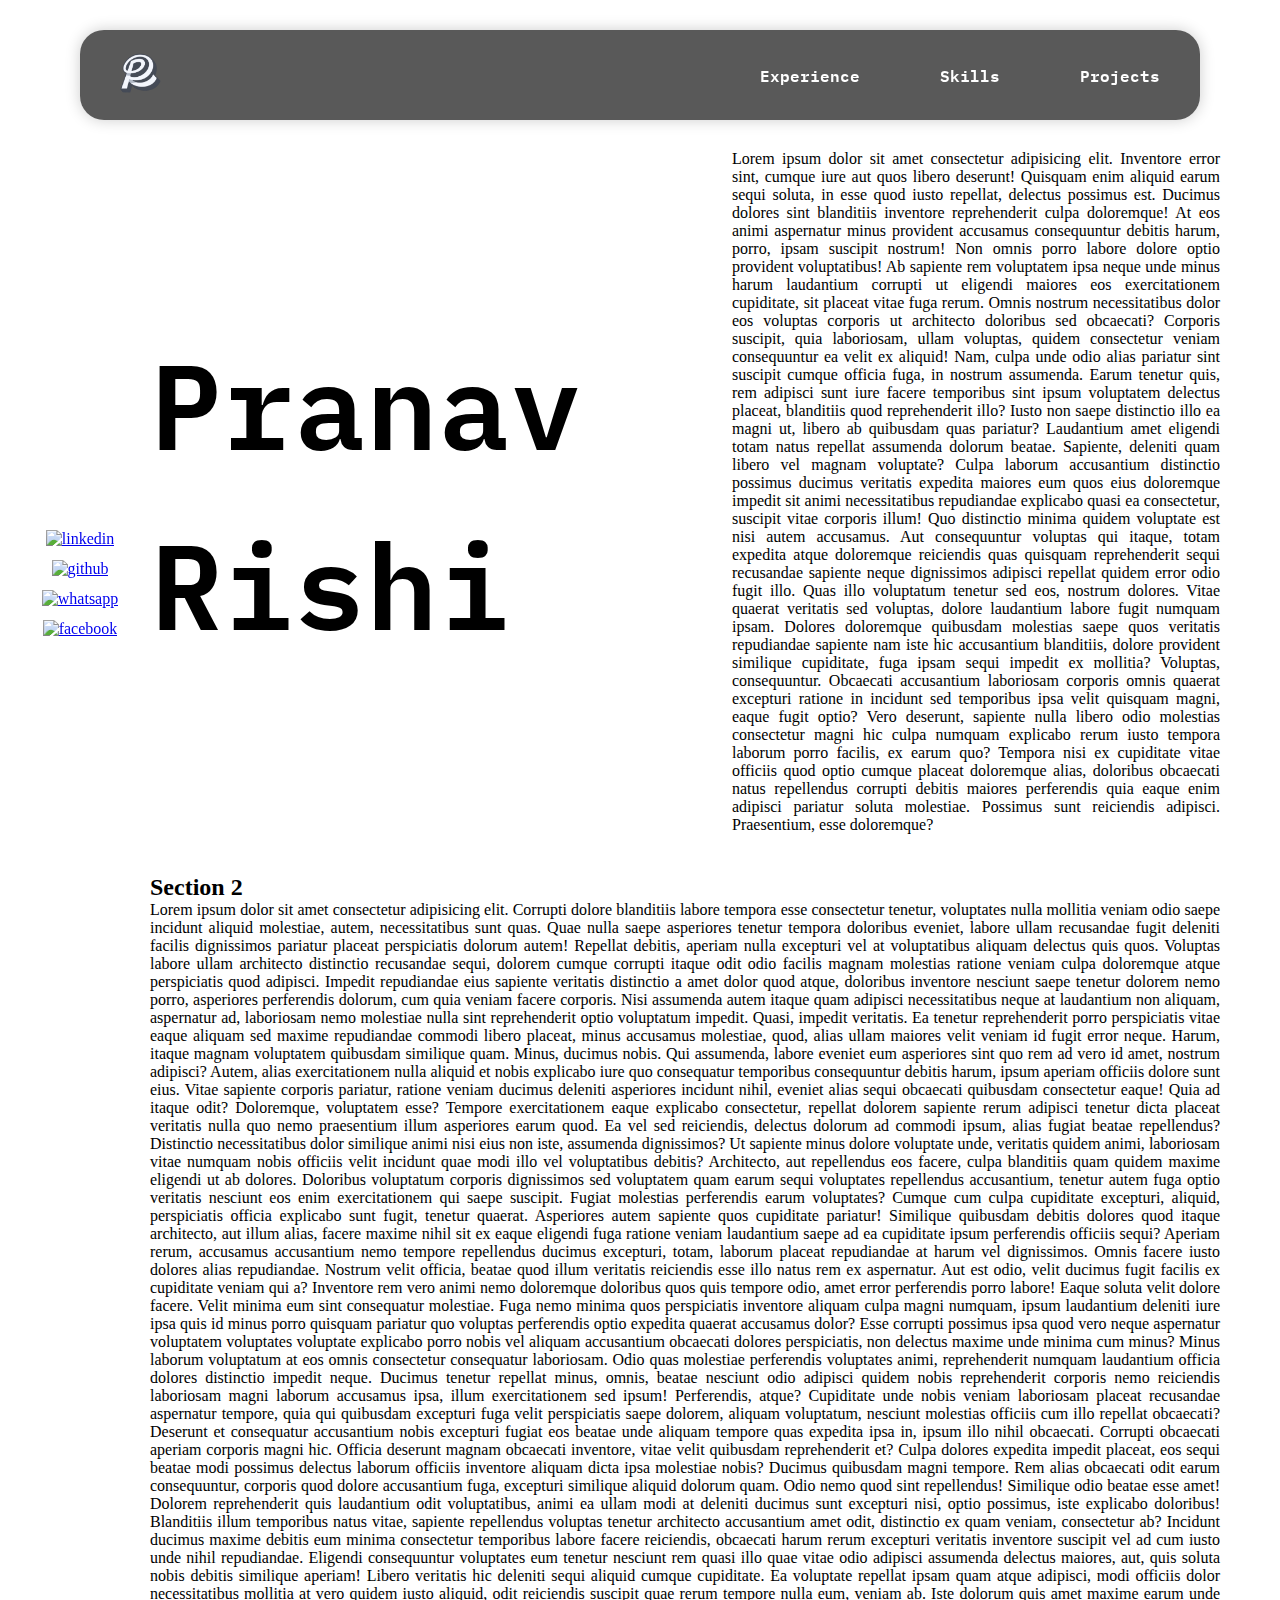
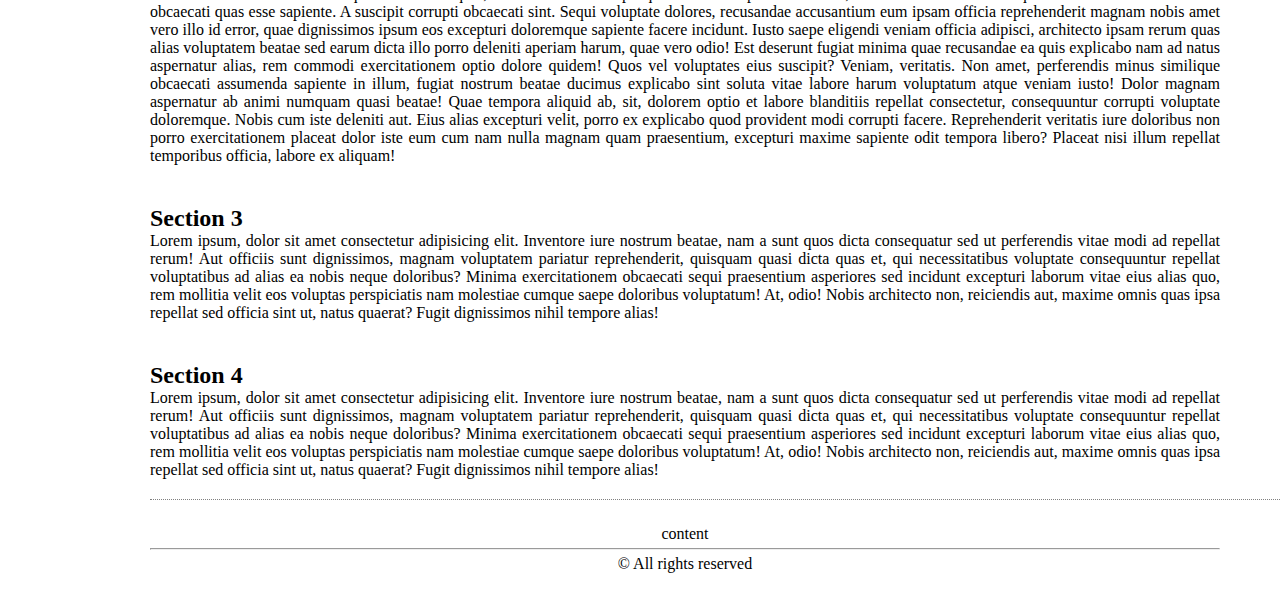
==== commit 2f3d05e5: "commit" ====
--- a/index.html
+++ b/index.html
@@ -1,209 +1,281 @@
-<!doctype html>
+<!DOCTYPE html>
 <html lang="en">
-
-<head>
-    <meta charset="UTF-8">
+  <head>
+    <meta charset="UTF-8" />
     <title>Pranav Rishi</title>
-    <meta name="description" content="Portfolio website of Pranav Rishi">
-    <meta name="viewport" content="width=device-width, initial-scale=1.0">
-    <meta name="author" content="Pranav Rishi">
-
-    <link rel="stylesheet" href="styles/style.css">
-    <link rel="stylesheet" href="styles/font-style.css">
-
-    <link rel="preconnect" href="https://fonts.googleapis.com">
-    <link rel="preconnect" href="https://fonts.gstatic.com" crossorigin>
+    <meta name="description" content="Portfolio website of Pranav Rishi" />
+    <meta name="viewport" content="width=device-width, initial-scale=1.0" />
+    <meta name="author" content="Pranav Rishi" />
+
+    <link rel="stylesheet" href="styles/style.css" />
+    <link rel="stylesheet" href="styles/font-style.css" />
+
+    <link rel="preconnect" href="https://fonts.googleapis.com" />
+    <link rel="preconnect" href="https://fonts.gstatic.com" crossorigin />
     <link
-        href="https://fonts.googleapis.com/css2?family=IBM+Plex+Mono:ital,wght@0,100;0,200;0,300;0,400;0,500;0,600;0,700;1,100;1,200;1,300;1,400;1,500;1,600;1,700&family=Inter:ital,opsz,wght@0,14..32,100..900;1,14..32,100..900&display=swap"
-        rel="stylesheet">
-</head>
-
-<body>
+      href="https://fonts.googleapis.com/css2?family=IBM+Plex+Mono:ital,wght@0,100;0,200;0,300;0,400;0,500;0,600;0,700;1,100;1,200;1,300;1,400;1,500;1,600;1,700&family=Inter:ital,opsz,wght@0,14..32,100..900;1,14..32,100..900&display=swap"
+      rel="stylesheet"
+    />
+  </head>
+
+  <body>
+    <!-- Header -->
     <header>
-        <nav aria-label="Navigation bar">
-            <a href="index.html">
-                <img src="assets/images/Pranavrishi-logo.png" alt="Site-logo" class="nav-logo">
-            </a>
-            <ul class="nav-links">
-                <li class="ibm-plex-mono-semibold">Experience</li>
-                <li class="ibm-plex-mono-semibold">Skills</li>
-                <li class="ibm-plex-mono-semibold">Projects</li>
-            </ul>
-        </nav>
+      <nav aria-label="Navigation bar">
+        <a href="index.html">
+          <img
+            src="assets/images/Pranavrishi-logo.png"
+            alt="Site-logo"
+            class="nav-logo"
+          />
+        </a>
+        <ul class="nav-links">
+          <li class="ibm-plex-mono-semibold">Experience</li>
+          <li class="ibm-plex-mono-semibold">Skills</li>
+          <li class="ibm-plex-mono-semibold">Projects</li>
+        </ul>
+      </nav>
     </header>
+
+    <!-- Main Section -->
     <main>
-        <aside class="vertical-social-wrapper">
-            <a href="https://www.linkedin.com/in/pranav-rishi-214738192/" target="_blank"><img
-                    src="https://img.icons8.com/material-outlined/24/linkedin--v1.png" alt="linkedin"
-                    class="social-icons"></a>
-            <a href="https://github.com/shinchandler" target="_blank"><img
-                    src="https://img.icons8.com/material-outlined/24/github.png" alt="github" class="social-icons"></a>
-            <a href="https://wa.me/7667789173" target="_blank"><img
-                    src="https://img.icons8.com/windows/32/whatsapp--v1.png" alt="whatsapp" class="social-icons"></a>
-            <a href="https://www.facebook.com/pranav.rishi.31/" target="_blank"><img
-                    src="https://img.icons8.com/material-outlined/24/facebook-new.png" alt="facebook"
-                    class="social-icons"></a>
-        </aside>
-        <section class="hero-section">
-            <h1 class="ibm-plex-mono-semibold">
-                Pranav<br>Rishi
-            </h1>
-            <p class="hero-section-content">
-                Lorem ipsum dolor sit amet consectetur adipisicing elit. Inventore error sint, cumque iure aut quos
-                libero deserunt! Quisquam enim aliquid earum sequi soluta, in esse quod iusto repellat, delectus
-                possimus est. Ducimus dolores sint blanditiis inventore reprehenderit culpa doloremque! At eos animi
-                aspernatur minus provident accusamus consequuntur debitis harum, porro, ipsam suscipit nostrum! Non
-                omnis porro labore dolore optio provident voluptatibus! Ab sapiente rem voluptatem ipsa neque unde minus
-                harum laudantium corrupti ut eligendi maiores eos exercitationem cupiditate, sit placeat vitae fuga
-                rerum. Omnis nostrum necessitatibus dolor eos voluptas corporis ut architecto doloribus sed obcaecati?
-                Corporis suscipit, quia laboriosam, ullam voluptas, quidem consectetur veniam consequuntur ea velit ex
-                aliquid! Nam, culpa unde odio alias pariatur sint suscipit cumque officia fuga, in nostrum assumenda.
-                Earum tenetur quis, rem adipisci sunt iure facere temporibus sint ipsum voluptatem delectus placeat,
-                blanditiis quod reprehenderit illo? Iusto non saepe distinctio illo ea magni ut, libero ab quibusdam
-                quas pariatur? Laudantium amet eligendi totam natus repellat assumenda dolorum beatae. Sapiente,
-                deleniti quam libero vel magnam voluptate? Culpa laborum accusantium distinctio possimus ducimus
-                veritatis expedita maiores eum quos eius doloremque impedit sit animi necessitatibus repudiandae
-                explicabo quasi ea consectetur, suscipit vitae corporis illum! Quo distinctio minima quidem voluptate
-                est nisi autem accusamus. Aut consequuntur voluptas qui itaque, totam expedita atque doloremque
-                reiciendis quas quisquam reprehenderit sequi recusandae sapiente neque dignissimos adipisci repellat
-                quidem error odio fugit illo. Quas illo voluptatum tenetur sed eos, nostrum dolores. Vitae quaerat
-                veritatis sed voluptas, dolore laudantium labore fugit numquam ipsam. Dolores doloremque quibusdam
-                molestias saepe quos veritatis repudiandae sapiente nam iste hic accusantium blanditiis, dolore
-                provident similique cupiditate, fuga ipsam sequi impedit ex mollitia? Voluptas, consequuntur. Obcaecati
-                accusantium laboriosam corporis omnis quaerat excepturi ratione in incidunt sed temporibus ipsa velit
-                quisquam magni, eaque fugit optio? Vero deserunt, sapiente nulla libero odio molestias consectetur magni
-                hic culpa numquam explicabo rerum iusto tempora laborum porro facilis, ex earum quo? Tempora nisi ex
-                cupiditate vitae officiis quod optio cumque placeat doloremque alias, doloribus obcaecati natus
-                repellendus corrupti debitis maiores perferendis quia eaque enim adipisci pariatur soluta molestiae.
-                Possimus sunt reiciendis adipisci. Praesentium, esse doloremque?
-            </p>
-        </section>
-        <section class="second-section">
-            <h2>
-                Section 2
-            </h2>
-            <p>
-                Lorem ipsum dolor sit amet consectetur adipisicing elit. Corrupti dolore blanditiis labore tempora esse
-                consectetur tenetur, voluptates nulla mollitia veniam odio saepe incidunt aliquid molestiae, autem,
-                necessitatibus sunt quas. Quae nulla saepe asperiores tenetur tempora doloribus eveniet, labore ullam
-                recusandae fugit deleniti facilis dignissimos pariatur placeat perspiciatis dolorum autem! Repellat
-                debitis, aperiam nulla excepturi vel at voluptatibus aliquam delectus quis quos. Voluptas labore ullam
-                architecto distinctio recusandae sequi, dolorem cumque corrupti itaque odit odio facilis magnam
-                molestias ratione veniam culpa doloremque atque perspiciatis quod adipisci. Impedit repudiandae eius
-                sapiente veritatis distinctio a amet dolor quod atque, doloribus inventore nesciunt saepe tenetur
-                dolorem nemo porro, asperiores perferendis dolorum, cum quia veniam facere corporis. Nisi assumenda
-                autem itaque quam adipisci necessitatibus neque at laudantium non aliquam, aspernatur ad, laboriosam
-                nemo molestiae nulla sint reprehenderit optio voluptatum impedit. Quasi, impedit veritatis. Ea tenetur
-                reprehenderit porro perspiciatis vitae eaque aliquam sed maxime repudiandae commodi libero placeat,
-                minus accusamus molestiae, quod, alias ullam maiores velit veniam id fugit error neque. Harum, itaque
-                magnam voluptatem quibusdam similique quam. Minus, ducimus nobis. Qui assumenda, labore eveniet eum
-                asperiores sint quo rem ad vero id amet, nostrum adipisci? Autem, alias exercitationem nulla aliquid et
-                nobis explicabo iure quo consequatur temporibus consequuntur debitis harum, ipsum aperiam officiis
-                dolore sunt eius. Vitae sapiente corporis pariatur, ratione veniam ducimus deleniti asperiores incidunt
-                nihil, eveniet alias sequi obcaecati quibusdam consectetur eaque! Quia ad itaque odit? Doloremque,
-                voluptatem esse? Tempore exercitationem eaque explicabo consectetur, repellat dolorem sapiente rerum
-                adipisci tenetur dicta placeat veritatis nulla quo nemo praesentium illum asperiores earum quod. Ea vel
-                sed reiciendis, delectus dolorum ad commodi ipsum, alias fugiat beatae repellendus? Distinctio
-                necessitatibus dolor similique animi nisi eius non iste, assumenda dignissimos? Ut sapiente minus dolore
-                voluptate unde, veritatis quidem animi, laboriosam vitae numquam nobis officiis velit incidunt quae modi
-                illo vel voluptatibus debitis? Architecto, aut repellendus eos facere, culpa blanditiis quam quidem
-                maxime eligendi ut ab dolores. Doloribus voluptatum corporis dignissimos sed voluptatem quam earum sequi
-                voluptates repellendus accusantium, tenetur autem fuga optio veritatis nesciunt eos enim exercitationem
-                qui saepe suscipit. Fugiat molestias perferendis earum voluptates? Cumque cum culpa cupiditate
-                excepturi, aliquid, perspiciatis officia explicabo sunt fugit, tenetur quaerat. Asperiores autem
-                sapiente quos cupiditate pariatur! Similique quibusdam debitis dolores quod itaque architecto, aut illum
-                alias, facere maxime nihil sit ex eaque eligendi fuga ratione veniam laudantium saepe ad ea cupiditate
-                ipsum perferendis officiis sequi? Aperiam rerum, accusamus accusantium nemo tempore repellendus ducimus
-                excepturi, totam, laborum placeat repudiandae at harum vel dignissimos. Omnis facere iusto dolores alias
-                repudiandae. Nostrum velit officia, beatae quod illum veritatis reiciendis esse illo natus rem ex
-                aspernatur. Aut est odio, velit ducimus fugit facilis ex cupiditate veniam qui a? Inventore rem vero
-                animi nemo doloremque doloribus quos quis tempore odio, amet error perferendis porro labore! Eaque
-                soluta velit dolore facere. Velit minima eum sint consequatur molestiae. Fuga nemo minima quos
-                perspiciatis inventore aliquam culpa magni numquam, ipsum laudantium deleniti iure ipsa quis id minus
-                porro quisquam pariatur quo voluptas perferendis optio expedita quaerat accusamus dolor? Esse corrupti
-                possimus ipsa quod vero neque aspernatur voluptatem voluptates voluptate explicabo porro nobis vel
-                aliquam accusantium obcaecati dolores perspiciatis, non delectus maxime unde minima cum minus? Minus
-                laborum voluptatum at eos omnis consectetur consequatur laboriosam. Odio quas molestiae perferendis
-                voluptates animi, reprehenderit numquam laudantium officia dolores distinctio impedit neque. Ducimus
-                tenetur repellat minus, omnis, beatae nesciunt odio adipisci quidem nobis reprehenderit corporis nemo
-                reiciendis laboriosam magni laborum accusamus ipsa, illum exercitationem sed ipsum! Perferendis, atque?
-                Cupiditate unde nobis veniam laboriosam placeat recusandae aspernatur tempore, quia qui quibusdam
-                excepturi fuga velit perspiciatis saepe dolorem, aliquam voluptatum, nesciunt molestias officiis cum
-                illo repellat obcaecati? Deserunt et consequatur accusantium nobis excepturi fugiat eos beatae unde
-                aliquam tempore quas expedita ipsa in, ipsum illo nihil obcaecati. Corrupti obcaecati aperiam corporis
-                magni hic. Officia deserunt magnam obcaecati inventore, vitae velit quibusdam reprehenderit et? Culpa
-                dolores expedita impedit placeat, eos sequi beatae modi possimus delectus laborum officiis inventore
-                aliquam dicta ipsa molestiae nobis? Ducimus quibusdam magni tempore. Rem alias obcaecati odit earum
-                consequuntur, corporis quod dolore accusantium fuga, excepturi similique aliquid dolorum quam. Odio nemo
-                quod sint repellendus! Similique odio beatae esse amet! Dolorem reprehenderit quis laudantium odit
-                voluptatibus, animi ea ullam modi at deleniti ducimus sunt excepturi nisi, optio possimus, iste
-                explicabo doloribus! Blanditiis illum temporibus natus vitae, sapiente repellendus voluptas tenetur
-                architecto accusantium amet odit, distinctio ex quam veniam, consectetur ab? Incidunt ducimus maxime
-                debitis eum minima consectetur temporibus labore facere reiciendis, obcaecati harum rerum excepturi
-                veritatis inventore suscipit vel ad cum iusto unde nihil repudiandae. Eligendi consequuntur voluptates
-                eum tenetur nesciunt rem quasi illo quae vitae odio adipisci assumenda delectus maiores, aut, quis
-                soluta nobis debitis similique aperiam! Libero veritatis hic deleniti sequi aliquid cumque cupiditate.
-                Ea voluptate repellat ipsam quam atque adipisci, modi officiis dolor necessitatibus mollitia at vero
-                quidem iusto aliquid, odit reiciendis suscipit quae rerum tempore nulla eum, veniam ab. Iste dolorum
-                quis amet maxime earum unde obcaecati quas esse sapiente. A suscipit corrupti obcaecati sint. Sequi
-                voluptate dolores, recusandae accusantium eum ipsam officia reprehenderit magnam nobis amet vero illo id
-                error, quae dignissimos ipsum eos excepturi doloremque sapiente facere incidunt. Iusto saepe eligendi
-                veniam officia adipisci, architecto ipsam rerum quas alias voluptatem beatae sed earum dicta illo porro
-                deleniti aperiam harum, quae vero odio! Est deserunt fugiat minima quae recusandae ea quis explicabo nam
-                ad natus aspernatur alias, rem commodi exercitationem optio dolore quidem! Quos vel voluptates eius
-                suscipit? Veniam, veritatis. Non amet, perferendis minus similique obcaecati assumenda sapiente in
-                illum, fugiat nostrum beatae ducimus explicabo sint soluta vitae labore harum voluptatum atque veniam
-                iusto! Dolor magnam aspernatur ab animi numquam quasi beatae! Quae tempora aliquid ab, sit, dolorem
-                optio et labore blanditiis repellat consectetur, consequuntur corrupti voluptate doloremque. Nobis cum
-                iste deleniti aut. Eius alias excepturi velit, porro ex explicabo quod provident modi corrupti facere.
-                Reprehenderit veritatis iure doloribus non porro exercitationem placeat dolor iste eum cum nam nulla
-                magnam quam praesentium, excepturi maxime sapiente odit tempora libero? Placeat nisi illum repellat
-                temporibus officia, labore ex aliquam!
-            </p>
-        </section>
-        <section class="third-section">
-            <h2>
-                Section 3
-            </h2>
-            <p>
-                Lorem ipsum, dolor sit amet consectetur adipisicing elit. Inventore iure nostrum beatae, nam a sunt
-                quos
-                dicta consequatur sed ut perferendis vitae modi ad repellat rerum! Aut officiis sunt dignissimos,
-                magnam
-                voluptatem pariatur reprehenderit, quisquam quasi dicta quas et, qui necessitatibus voluptate
-                consequuntur repellat voluptatibus ad alias ea nobis neque doloribus? Minima exercitationem
-                obcaecati
-                sequi praesentium asperiores sed incidunt excepturi laborum vitae eius alias quo, rem mollitia velit
-                eos
-                voluptas perspiciatis nam molestiae cumque saepe doloribus voluptatum! At, odio! Nobis architecto
-                non,
-                reiciendis aut, maxime omnis quas ipsa repellat sed officia sint ut, natus quaerat? Fugit
-                dignissimos
-                nihil tempore alias!
-            </p>
-        </section>
-        <section class="fourth-section">
-            <h2>
-                Section 4
-            </h2>
-            <p>
-                Lorem ipsum, dolor sit amet consectetur adipisicing elit. Inventore iure nostrum beatae, nam a sunt
-                quos
-                dicta consequatur sed ut perferendis vitae modi ad repellat rerum! Aut officiis sunt dignissimos,
-                magnam
-                voluptatem pariatur reprehenderit, quisquam quasi dicta quas et, qui necessitatibus voluptate
-                consequuntur repellat voluptatibus ad alias ea nobis neque doloribus? Minima exercitationem
-                obcaecati
-                sequi praesentium asperiores sed incidunt excepturi laborum vitae eius alias quo, rem mollitia velit
-                eos
-                voluptas perspiciatis nam molestiae cumque saepe doloribus voluptatum! At, odio! Nobis architecto
-                non,
-                reiciendis aut, maxime omnis quas ipsa repellat sed officia sint ut, natus quaerat? Fugit
-                dignissimos
-                nihil tempore alias!
-            </p>
-        </section>
+      <aside class="vertical-social-wrapper">
+        <a
+          href="https://www.linkedin.com/in/pranav-rishi-214738192/"
+          target="_blank"
+          ><img
+            src="https://img.icons8.com/material-outlined/24/linkedin--v1.png"
+            alt="linkedin"
+            class="social-icons"
+        /></a>
+        <a href="https://github.com/shinchandler" target="_blank"
+          ><img
+            src="https://img.icons8.com/material-outlined/24/github.png"
+            alt="github"
+            class="social-icons"
+        /></a>
+        <a href="https://wa.me/7667789173" target="_blank"
+          ><img
+            src="https://img.icons8.com/windows/32/whatsapp--v1.png"
+            alt="whatsapp"
+            class="social-icons"
+        /></a>
+        <a href="https://www.facebook.com/pranav.rishi.31/" target="_blank"
+          ><img
+            src="https://img.icons8.com/material-outlined/24/facebook-new.png"
+            alt="facebook"
+            class="social-icons"
+        /></a>
+      </aside>
+      <section class="hero-section">
+        <h1 class="ibm-plex-mono-semibold">Pranav<br />Rishi</h1>
+        <p class="hero-section-content">
+          Lorem ipsum dolor sit amet consectetur adipisicing elit. Inventore
+          error sint, cumque iure aut quos libero deserunt! Quisquam enim
+          aliquid earum sequi soluta, in esse quod iusto repellat, delectus
+          possimus est. Ducimus dolores sint blanditiis inventore reprehenderit
+          culpa doloremque! At eos animi aspernatur minus provident accusamus
+          consequuntur debitis harum, porro, ipsam suscipit nostrum! Non omnis
+          porro labore dolore optio provident voluptatibus! Ab sapiente rem
+          voluptatem ipsa neque unde minus harum laudantium corrupti ut eligendi
+          maiores eos exercitationem cupiditate, sit placeat vitae fuga rerum.
+          Omnis nostrum necessitatibus dolor eos voluptas corporis ut architecto
+          doloribus sed obcaecati? Corporis suscipit, quia laboriosam, ullam
+          voluptas, quidem consectetur veniam consequuntur ea velit ex aliquid!
+          Nam, culpa unde odio alias pariatur sint suscipit cumque officia fuga,
+          in nostrum assumenda. Earum tenetur quis, rem adipisci sunt iure
+          facere temporibus sint ipsum voluptatem delectus placeat, blanditiis
+          quod reprehenderit illo? Iusto non saepe distinctio illo ea magni ut,
+          libero ab quibusdam quas pariatur? Laudantium amet eligendi totam
+          natus repellat assumenda dolorum beatae. Sapiente, deleniti quam
+          libero vel magnam voluptate? Culpa laborum accusantium distinctio
+          possimus ducimus veritatis expedita maiores eum quos eius doloremque
+          impedit sit animi necessitatibus repudiandae explicabo quasi ea
+          consectetur, suscipit vitae corporis illum! Quo distinctio minima
+          quidem voluptate est nisi autem accusamus. Aut consequuntur voluptas
+          qui itaque, totam expedita atque doloremque reiciendis quas quisquam
+          reprehenderit sequi recusandae sapiente neque dignissimos adipisci
+          repellat quidem error odio fugit illo. Quas illo voluptatum tenetur
+          sed eos, nostrum dolores. Vitae quaerat veritatis sed voluptas, dolore
+          laudantium labore fugit numquam ipsam. Dolores doloremque quibusdam
+          molestias saepe quos veritatis repudiandae sapiente nam iste hic
+          accusantium blanditiis, dolore provident similique cupiditate, fuga
+          ipsam sequi impedit ex mollitia? Voluptas, consequuntur. Obcaecati
+          accusantium laboriosam corporis omnis quaerat excepturi ratione in
+          incidunt sed temporibus ipsa velit quisquam magni, eaque fugit optio?
+          Vero deserunt, sapiente nulla libero odio molestias consectetur magni
+          hic culpa numquam explicabo rerum iusto tempora laborum porro facilis,
+          ex earum quo? Tempora nisi ex cupiditate vitae officiis quod optio
+          cumque placeat doloremque alias, doloribus obcaecati natus repellendus
+          corrupti debitis maiores perferendis quia eaque enim adipisci pariatur
+          soluta molestiae. Possimus sunt reiciendis adipisci. Praesentium, esse
+          doloremque?
+        </p>
+      </section>
+      <section class="second-section">
+        <h2>Section 2</h2>
+        <p>
+          Lorem ipsum dolor sit amet consectetur adipisicing elit. Corrupti
+          dolore blanditiis labore tempora esse consectetur tenetur, voluptates
+          nulla mollitia veniam odio saepe incidunt aliquid molestiae, autem,
+          necessitatibus sunt quas. Quae nulla saepe asperiores tenetur tempora
+          doloribus eveniet, labore ullam recusandae fugit deleniti facilis
+          dignissimos pariatur placeat perspiciatis dolorum autem! Repellat
+          debitis, aperiam nulla excepturi vel at voluptatibus aliquam delectus
+          quis quos. Voluptas labore ullam architecto distinctio recusandae
+          sequi, dolorem cumque corrupti itaque odit odio facilis magnam
+          molestias ratione veniam culpa doloremque atque perspiciatis quod
+          adipisci. Impedit repudiandae eius sapiente veritatis distinctio a
+          amet dolor quod atque, doloribus inventore nesciunt saepe tenetur
+          dolorem nemo porro, asperiores perferendis dolorum, cum quia veniam
+          facere corporis. Nisi assumenda autem itaque quam adipisci
+          necessitatibus neque at laudantium non aliquam, aspernatur ad,
+          laboriosam nemo molestiae nulla sint reprehenderit optio voluptatum
+          impedit. Quasi, impedit veritatis. Ea tenetur reprehenderit porro
+          perspiciatis vitae eaque aliquam sed maxime repudiandae commodi libero
+          placeat, minus accusamus molestiae, quod, alias ullam maiores velit
+          veniam id fugit error neque. Harum, itaque magnam voluptatem quibusdam
+          similique quam. Minus, ducimus nobis. Qui assumenda, labore eveniet
+          eum asperiores sint quo rem ad vero id amet, nostrum adipisci? Autem,
+          alias exercitationem nulla aliquid et nobis explicabo iure quo
+          consequatur temporibus consequuntur debitis harum, ipsum aperiam
+          officiis dolore sunt eius. Vitae sapiente corporis pariatur, ratione
+          veniam ducimus deleniti asperiores incidunt nihil, eveniet alias sequi
+          obcaecati quibusdam consectetur eaque! Quia ad itaque odit?
+          Doloremque, voluptatem esse? Tempore exercitationem eaque explicabo
+          consectetur, repellat dolorem sapiente rerum adipisci tenetur dicta
+          placeat veritatis nulla quo nemo praesentium illum asperiores earum
+          quod. Ea vel sed reiciendis, delectus dolorum ad commodi ipsum, alias
+          fugiat beatae repellendus? Distinctio necessitatibus dolor similique
+          animi nisi eius non iste, assumenda dignissimos? Ut sapiente minus
+          dolore voluptate unde, veritatis quidem animi, laboriosam vitae
+          numquam nobis officiis velit incidunt quae modi illo vel voluptatibus
+          debitis? Architecto, aut repellendus eos facere, culpa blanditiis quam
+          quidem maxime eligendi ut ab dolores. Doloribus voluptatum corporis
+          dignissimos sed voluptatem quam earum sequi voluptates repellendus
+          accusantium, tenetur autem fuga optio veritatis nesciunt eos enim
+          exercitationem qui saepe suscipit. Fugiat molestias perferendis earum
+          voluptates? Cumque cum culpa cupiditate excepturi, aliquid,
+          perspiciatis officia explicabo sunt fugit, tenetur quaerat. Asperiores
+          autem sapiente quos cupiditate pariatur! Similique quibusdam debitis
+          dolores quod itaque architecto, aut illum alias, facere maxime nihil
+          sit ex eaque eligendi fuga ratione veniam laudantium saepe ad ea
+          cupiditate ipsum perferendis officiis sequi? Aperiam rerum, accusamus
+          accusantium nemo tempore repellendus ducimus excepturi, totam, laborum
+          placeat repudiandae at harum vel dignissimos. Omnis facere iusto
+          dolores alias repudiandae. Nostrum velit officia, beatae quod illum
+          veritatis reiciendis esse illo natus rem ex aspernatur. Aut est odio,
+          velit ducimus fugit facilis ex cupiditate veniam qui a? Inventore rem
+          vero animi nemo doloremque doloribus quos quis tempore odio, amet
+          error perferendis porro labore! Eaque soluta velit dolore facere.
+          Velit minima eum sint consequatur molestiae. Fuga nemo minima quos
+          perspiciatis inventore aliquam culpa magni numquam, ipsum laudantium
+          deleniti iure ipsa quis id minus porro quisquam pariatur quo voluptas
+          perferendis optio expedita quaerat accusamus dolor? Esse corrupti
+          possimus ipsa quod vero neque aspernatur voluptatem voluptates
+          voluptate explicabo porro nobis vel aliquam accusantium obcaecati
+          dolores perspiciatis, non delectus maxime unde minima cum minus? Minus
+          laborum voluptatum at eos omnis consectetur consequatur laboriosam.
+          Odio quas molestiae perferendis voluptates animi, reprehenderit
+          numquam laudantium officia dolores distinctio impedit neque. Ducimus
+          tenetur repellat minus, omnis, beatae nesciunt odio adipisci quidem
+          nobis reprehenderit corporis nemo reiciendis laboriosam magni laborum
+          accusamus ipsa, illum exercitationem sed ipsum! Perferendis, atque?
+          Cupiditate unde nobis veniam laboriosam placeat recusandae aspernatur
+          tempore, quia qui quibusdam excepturi fuga velit perspiciatis saepe
+          dolorem, aliquam voluptatum, nesciunt molestias officiis cum illo
+          repellat obcaecati? Deserunt et consequatur accusantium nobis
+          excepturi fugiat eos beatae unde aliquam tempore quas expedita ipsa
+          in, ipsum illo nihil obcaecati. Corrupti obcaecati aperiam corporis
+          magni hic. Officia deserunt magnam obcaecati inventore, vitae velit
+          quibusdam reprehenderit et? Culpa dolores expedita impedit placeat,
+          eos sequi beatae modi possimus delectus laborum officiis inventore
+          aliquam dicta ipsa molestiae nobis? Ducimus quibusdam magni tempore.
+          Rem alias obcaecati odit earum consequuntur, corporis quod dolore
+          accusantium fuga, excepturi similique aliquid dolorum quam. Odio nemo
+          quod sint repellendus! Similique odio beatae esse amet! Dolorem
+          reprehenderit quis laudantium odit voluptatibus, animi ea ullam modi
+          at deleniti ducimus sunt excepturi nisi, optio possimus, iste
+          explicabo doloribus! Blanditiis illum temporibus natus vitae, sapiente
+          repellendus voluptas tenetur architecto accusantium amet odit,
+          distinctio ex quam veniam, consectetur ab? Incidunt ducimus maxime
+          debitis eum minima consectetur temporibus labore facere reiciendis,
+          obcaecati harum rerum excepturi veritatis inventore suscipit vel ad
+          cum iusto unde nihil repudiandae. Eligendi consequuntur voluptates eum
+          tenetur nesciunt rem quasi illo quae vitae odio adipisci assumenda
+          delectus maiores, aut, quis soluta nobis debitis similique aperiam!
+          Libero veritatis hic deleniti sequi aliquid cumque cupiditate. Ea
+          voluptate repellat ipsam quam atque adipisci, modi officiis dolor
+          necessitatibus mollitia at vero quidem iusto aliquid, odit reiciendis
+          suscipit quae rerum tempore nulla eum, veniam ab. Iste dolorum quis
+          amet maxime earum unde obcaecati quas esse sapiente. A suscipit
+          corrupti obcaecati sint. Sequi voluptate dolores, recusandae
+          accusantium eum ipsam officia reprehenderit magnam nobis amet vero
+          illo id error, quae dignissimos ipsum eos excepturi doloremque
+          sapiente facere incidunt. Iusto saepe eligendi veniam officia
+          adipisci, architecto ipsam rerum quas alias voluptatem beatae sed
+          earum dicta illo porro deleniti aperiam harum, quae vero odio! Est
+          deserunt fugiat minima quae recusandae ea quis explicabo nam ad natus
+          aspernatur alias, rem commodi exercitationem optio dolore quidem! Quos
+          vel voluptates eius suscipit? Veniam, veritatis. Non amet, perferendis
+          minus similique obcaecati assumenda sapiente in illum, fugiat nostrum
+          beatae ducimus explicabo sint soluta vitae labore harum voluptatum
+          atque veniam iusto! Dolor magnam aspernatur ab animi numquam quasi
+          beatae! Quae tempora aliquid ab, sit, dolorem optio et labore
+          blanditiis repellat consectetur, consequuntur corrupti voluptate
+          doloremque. Nobis cum iste deleniti aut. Eius alias excepturi velit,
+          porro ex explicabo quod provident modi corrupti facere. Reprehenderit
+          veritatis iure doloribus non porro exercitationem placeat dolor iste
+          eum cum nam nulla magnam quam praesentium, excepturi maxime sapiente
+          odit tempora libero? Placeat nisi illum repellat temporibus officia,
+          labore ex aliquam!
+        </p>
+      </section>
+      <section class="third-section">
+        <h2>Section 3</h2>
+        <p>
+          Lorem ipsum, dolor sit amet consectetur adipisicing elit. Inventore
+          iure nostrum beatae, nam a sunt quos dicta consequatur sed ut
+          perferendis vitae modi ad repellat rerum! Aut officiis sunt
+          dignissimos, magnam voluptatem pariatur reprehenderit, quisquam quasi
+          dicta quas et, qui necessitatibus voluptate consequuntur repellat
+          voluptatibus ad alias ea nobis neque doloribus? Minima exercitationem
+          obcaecati sequi praesentium asperiores sed incidunt excepturi laborum
+          vitae eius alias quo, rem mollitia velit eos voluptas perspiciatis nam
+          molestiae cumque saepe doloribus voluptatum! At, odio! Nobis
+          architecto non, reiciendis aut, maxime omnis quas ipsa repellat sed
+          officia sint ut, natus quaerat? Fugit dignissimos nihil tempore alias!
+        </p>
+      </section>
+      <section class="fourth-section">
+        <h2>Section 4</h2>
+        <p>
+          Lorem ipsum, dolor sit amet consectetur adipisicing elit. Inventore
+          iure nostrum beatae, nam a sunt quos dicta consequatur sed ut
+          perferendis vitae modi ad repellat rerum! Aut officiis sunt
+          dignissimos, magnam voluptatem pariatur reprehenderit, quisquam quasi
+          dicta quas et, qui necessitatibus voluptate consequuntur repellat
+          voluptatibus ad alias ea nobis neque doloribus? Minima exercitationem
+          obcaecati sequi praesentium asperiores sed incidunt excepturi laborum
+          vitae eius alias quo, rem mollitia velit eos voluptas perspiciatis nam
+          molestiae cumque saepe doloribus voluptatum! At, odio! Nobis
+          architecto non, reiciendis aut, maxime omnis quas ipsa repellat sed
+          officia sint ut, natus quaerat? Fugit dignissimos nihil tempore alias!
+        </p>
+      </section>
     </main>
-</body>
-
-</html>+
+    <!-- Footer Section -->
+     <footer>
+      <div class="footer-links">
+        content
+      </div>
+      <div>
+        <hr>
+      </div>
+      <div class="footer-bottom">
+        <p>&copy; All rights reserved</p>
+      </div>
+     </footer>
+  </body>
+</html>
--- a/styles/style.css
+++ b/styles/style.css
@@ -5,6 +5,7 @@
     box-sizing: border-box;
 }
 
+/* Header */
 header {
     position: sticky;
     top: 0;
@@ -14,15 +15,16 @@
 nav {
     margin: 30px 80px 10px 80px;
     padding: 10px 40px;
-    height: 85px;
+    height: 90px;
     display: flex;
     justify-content: space-between;
     align-items: center;
-    background-color: rgb(46, 46, 46);
+    background-color: #000000a6;
+    backdrop-filter: blur(10px);
     color: white;
     /* backdrop-filter: blur(10px); */
     /* border: 2px solid rgb(99, 99, 99); */
-    box-shadow: 0px 0px 15px rgba(0,0,0,0.2);
+    box-shadow: 0px 0px 15px rgba(0, 0, 0, 0.2);
     border-radius: 24px;
 }
 
@@ -37,6 +39,7 @@
     align-items: center;
 }
 
+/* Sidebar       */
 .vertical-social-wrapper {
     margin-top: 400px;
     margin-bottom: 10px;
@@ -45,7 +48,8 @@
     align-items: center;
     width: 160px;
     height: 100vh;
-    position: fixed
+    position: fixed;
+
 }
 
 .social-icons {
@@ -55,14 +59,6 @@
 
 h1 {
     font-size: 120px;
-}
-
-.hero-section,
-.second-section,
-.third-section,
-.fourth-section {
-    margin-left: 150px;
-    padding: 20px 60px 20px 0px;
 }
 
 .hero-section {
@@ -75,6 +71,38 @@
     margin-left: 150px;
 }
 
+/* main content */
+.hero-section,
+.second-section,
+.third-section,
+.fourth-section,
+footer {
+    margin-left: 150px;
+    padding: 20px 60px 20px 0px;
+}
+
 p {
     text-align: justify;
+}
+
+/* footer */
+footer{
+    background-color: white;
+    color: black;
+    border-top: 1px dotted grey;
+}
+.footer-links {
+    display: flex;
+    justify-content: center;
+    padding: 5px;
+}
+
+hr {
+    height: 1px;
+}
+
+.footer-bottom {
+    display: flex;
+    justify-content: center;
+    padding: 5px;
 }